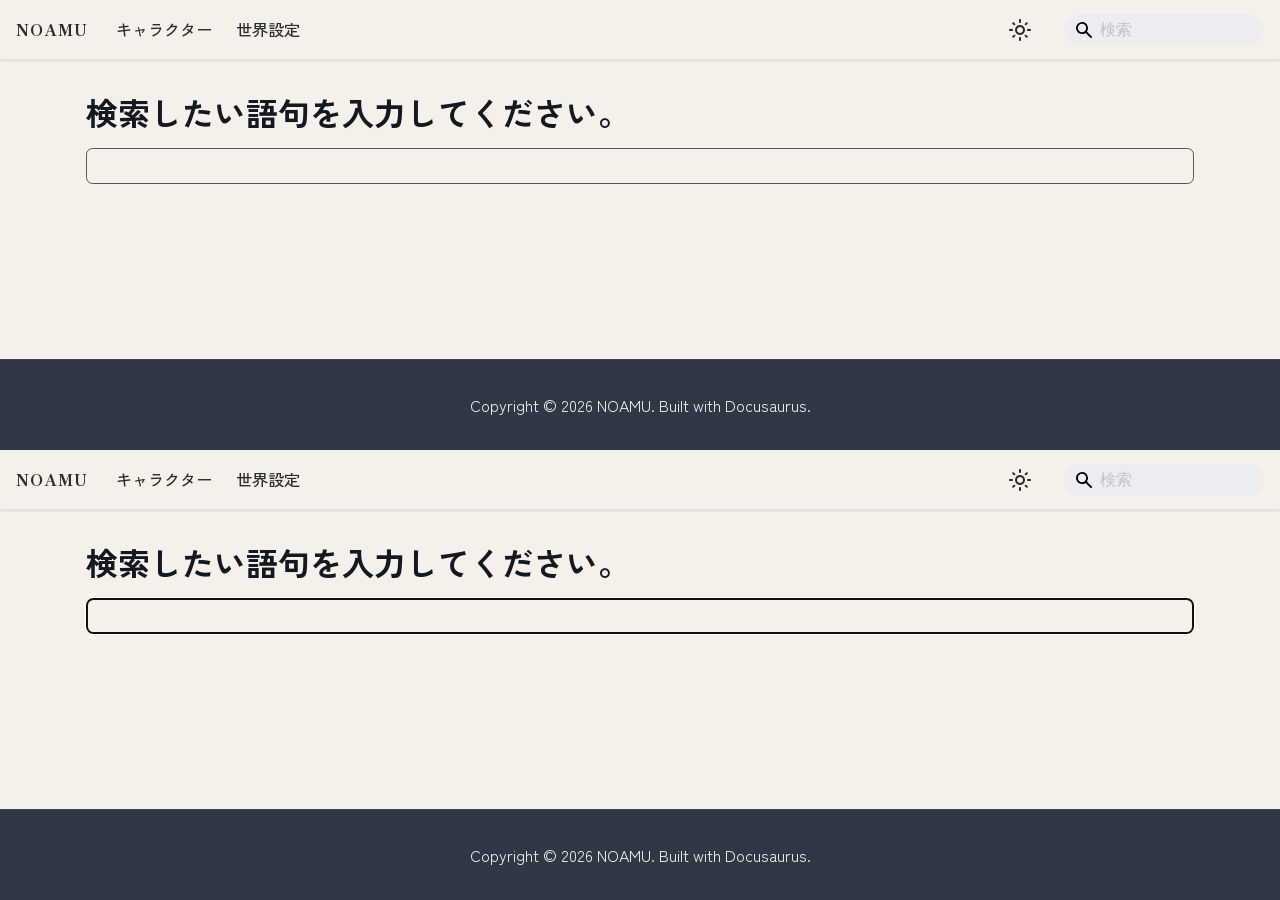
==== search/index.html @ 436eb37d "Deploy: up to ep6 (2026-03-19)" ====
<!doctype html>
<html lang="ja" dir="ltr" class="plugin-@easyops-cn/docusaurus-search-local plugin-id-default" data-has-hydrated="false">
<head>
<meta charset="UTF-8">
<meta name="generator" content="Docusaurus v3.9.2">
<title data-rh="true">検索したい語句を入力してください。</title><meta data-rh="true" property="og:title" content="NOAMU"><meta data-rh="true" name="viewport" content="width=device-width,initial-scale=1"><meta data-rh="true" name="twitter:card" content="summary_large_image"><meta data-rh="true" property="og:url" content="https://example.com/search"><meta data-rh="true" property="og:locale" content="ja"><meta data-rh="true" name="docusaurus_locale" content="ja"><meta data-rh="true" name="docusaurus_tag" content="default"><meta data-rh="true" name="docsearch:language" content="ja"><meta data-rh="true" name="docsearch:docusaurus_tag" content="default"><meta data-rh="true" property="robots" content="noindex, follow"><link data-rh="true" rel="icon" href="/img/favicon.ico"><link data-rh="true" rel="canonical" href="https://example.com/search"><link data-rh="true" rel="alternate" href="https://example.com/search" hreflang="ja"><link data-rh="true" rel="alternate" href="https://example.com/search" hreflang="x-default"><link rel="stylesheet" href="/assets/css/styles.1c2c5ff8.css">
<script src="/assets/js/runtime~main.006f4d40.js" defer="defer"></script>
<script src="/assets/js/main.f2e5ec91.js" defer="defer"></script>
</head>
<body class="navigation-with-keyboard">
<svg style="display: none;"><defs>
<symbol id="theme-svg-external-link" viewBox="0 0 24 24"><path fill="currentColor" d="M21 13v10h-21v-19h12v2h-10v15h17v-8h2zm3-12h-10.988l4.035 4-6.977 7.07 2.828 2.828 6.977-7.07 4.125 4.172v-11z"/></symbol>
</defs></svg>
<script>!function(){var t=function(){try{return new URLSearchParams(window.location.search).get("docusaurus-theme")}catch(t){}}()||function(){try{return window.localStorage.getItem("theme")}catch(t){}}();document.documentElement.setAttribute("data-theme",t||"light"),document.documentElement.setAttribute("data-theme-choice",t||"light")}(),function(){try{const c=new URLSearchParams(window.location.search).entries();for(var[t,e]of c)if(t.startsWith("docusaurus-data-")){var a=t.replace("docusaurus-data-","data-");document.documentElement.setAttribute(a,e)}}catch(t){}}()</script><div id="__docusaurus"><div role="region" aria-label="メインコンテンツまでスキップ"><a class="skipToContent_fXgn" href="#__docusaurus_skipToContent_fallback">メインコンテンツまでスキップ</a></div><nav aria-label="ナビゲーション" class="theme-layout-navbar navbar navbar--fixed-top"><div class="navbar__inner"><div class="theme-layout-navbar-left navbar__items"><button aria-label="ナビゲーションバーを開く" aria-expanded="false" class="navbar__toggle clean-btn" type="button"><svg width="30" height="30" viewBox="0 0 30 30" aria-hidden="true"><path stroke="currentColor" stroke-linecap="round" stroke-miterlimit="10" stroke-width="2" d="M4 7h22M4 15h22M4 23h22"></path></svg></button><a class="navbar__brand" href="/"><b class="navbar__title text--truncate">NOAMU</b></a><a class="navbar__item navbar__link" href="/docs/characters/nozaki-amu">キャラクター</a><a class="navbar__item navbar__link" href="/docs/world/creatures">世界設定</a></div><div class="theme-layout-navbar-right navbar__items navbar__items--right"><div class="toggle_vylO colorModeToggle_DEke"><button class="clean-btn toggleButton_gllP toggleButtonDisabled_aARS" type="button" disabled="" title="システムモード" aria-label="ダークモードを切り替える(現在はシステムモード)"><svg viewBox="0 0 24 24" width="24" height="24" aria-hidden="true" class="toggleIcon_g3eP lightToggleIcon_pyhR"><path fill="currentColor" d="M12,9c1.65,0,3,1.35,3,3s-1.35,3-3,3s-3-1.35-3-3S10.35,9,12,9 M12,7c-2.76,0-5,2.24-5,5s2.24,5,5,5s5-2.24,5-5 S14.76,7,12,7L12,7z M2,13l2,0c0.55,0,1-0.45,1-1s-0.45-1-1-1l-2,0c-0.55,0-1,0.45-1,1S1.45,13,2,13z M20,13l2,0c0.55,0,1-0.45,1-1 s-0.45-1-1-1l-2,0c-0.55,0-1,0.45-1,1S19.45,13,20,13z M11,2v2c0,0.55,0.45,1,1,1s1-0.45,1-1V2c0-0.55-0.45-1-1-1S11,1.45,11,2z M11,20v2c0,0.55,0.45,1,1,1s1-0.45,1-1v-2c0-0.55-0.45-1-1-1C11.45,19,11,19.45,11,20z M5.99,4.58c-0.39-0.39-1.03-0.39-1.41,0 c-0.39,0.39-0.39,1.03,0,1.41l1.06,1.06c0.39,0.39,1.03,0.39,1.41,0s0.39-1.03,0-1.41L5.99,4.58z M18.36,16.95 c-0.39-0.39-1.03-0.39-1.41,0c-0.39,0.39-0.39,1.03,0,1.41l1.06,1.06c0.39,0.39,1.03,0.39,1.41,0c0.39-0.39,0.39-1.03,0-1.41 L18.36,16.95z M19.42,5.99c0.39-0.39,0.39-1.03,0-1.41c-0.39-0.39-1.03-0.39-1.41,0l-1.06,1.06c-0.39,0.39-0.39,1.03,0,1.41 s1.03,0.39,1.41,0L19.42,5.99z M7.05,18.36c0.39-0.39,0.39-1.03,0-1.41c-0.39-0.39-1.03-0.39-1.41,0l-1.06,1.06 c-0.39,0.39-0.39,1.03,0,1.41s1.03,0.39,1.41,0L7.05,18.36z"></path></svg><svg viewBox="0 0 24 24" width="24" height="24" aria-hidden="true" class="toggleIcon_g3eP darkToggleIcon_wfgR"><path fill="currentColor" d="M9.37,5.51C9.19,6.15,9.1,6.82,9.1,7.5c0,4.08,3.32,7.4,7.4,7.4c0.68,0,1.35-0.09,1.99-0.27C17.45,17.19,14.93,19,12,19 c-3.86,0-7-3.14-7-7C5,9.07,6.81,6.55,9.37,5.51z M12,3c-4.97,0-9,4.03-9,9s4.03,9,9,9s9-4.03,9-9c0-0.46-0.04-0.92-0.1-1.36 c-0.98,1.37-2.58,2.26-4.4,2.26c-2.98,0-5.4-2.42-5.4-5.4c0-1.81,0.89-3.42,2.26-4.4C12.92,3.04,12.46,3,12,3L12,3z"></path></svg><svg viewBox="0 0 24 24" width="24" height="24" aria-hidden="true" class="toggleIcon_g3eP systemToggleIcon_QzmC"><path fill="currentColor" d="m12 21c4.971 0 9-4.029 9-9s-4.029-9-9-9-9 4.029-9 9 4.029 9 9 9zm4.95-13.95c1.313 1.313 2.05 3.093 2.05 4.95s-0.738 3.637-2.05 4.95c-1.313 1.313-3.093 2.05-4.95 2.05v-14c1.857 0 3.637 0.737 4.95 2.05z"></path></svg></button></div><div class="navbarSearchContainer_Bca1"><div class="navbar__search searchBarContainer_NW3z" dir="ltr"><input placeholder="検索" aria-label="Search" class="navbar__search-input searchInput_YFbd" value=""><div class="loadingRing_RJI3 searchBarLoadingRing_YnHq"><div></div><div></div><div></div><div></div></div></div></div></div></div><div role="presentation" class="navbar-sidebar__backdrop"></div></nav><div id="__docusaurus_skipToContent_fallback" class="theme-layout-main main-wrapper mainWrapper_z2l0"><div class="container margin-vert--lg"><h1>検索したい語句を入力してください。</h1><div class="row"><div class="col col--12"><input type="search" class="searchQueryInput_CFBF" aria-label="Search" autocomplete="off" autofocus="" name="q" value=""></div></div><section></section></div></div><footer class="theme-layout-footer footer footer--dark"><div class="container container-fluid"><div class="footer__bottom text--center"><div class="footer__copyright">Copyright © 2026 NOAMU. Built with Docusaurus.</div></div></div></footer></div>
</body>
</html>
---- assets/css/styles.1c2c5ff8.css ----
@import url(https://fonts.googleapis.com/css2?family=Shippori+Mincho:wght@400;600;700;800&family=Zen+Kaku+Gothic+New:wght@400;500;700&display=swap);code,pre{background-color:#f6f7f8}.card,kbd{background-color:#fff}.markdown>h2,.markdown>h3,.markdown>h4,.markdown>h5,.markdown>h6{margin-bottom:calc(var(--ifm-heading-vertical-rhythm-bottom)*var(--ifm-leading))}.markdown li,body{word-wrap:break-word}body,ol ol,ol ul,ul ol,ul ul{margin:0}pre,table{overflow:auto}html,pre code,table tr{background-color:transparent}a code,pre,table td,table th{color:inherit}blockquote,ol,pre,ul{margin:0 0 1rem}.button--outline.button--active,.button--outline:active,.button--outline:hover,:root{--ifm-button-color:var(--ifm-font-color-base-inverse)}.menu__link:hover,a{transition:color .2s cubic-bezier(.08,.52,.52,1)}.navbar--dark,:root{--ifm-navbar-link-hover-color:var(--ifm-color-primary)}:root,html[data-theme=dark]{--ifm-color-emphasis-500:var(--ifm-color-gray-500)}.button,code{vertical-align:middle}.markdown table:not([class]) tbody tr:nth-child(2n),.markdown table:not([class]) thead th{background:var(--ifm-color-emphasis-50)}.toggleButton_gllP,html{-webkit-tap-highlight-color:transparent}*,.loadingRing_RJI3 div{box-sizing:border-box}.clean-list,.containsTaskList_mC6p,.details_lb9f>summary,.dropdown__menu,.menu__list{list-style:none}:root{--ifm-color-scheme:light;--ifm-dark-value:10%;--ifm-darker-value:15%;--ifm-darkest-value:30%;--ifm-light-value:15%;--ifm-lighter-value:30%;--ifm-lightest-value:50%;--ifm-contrast-background-value:90%;--ifm-contrast-foreground-value:70%;--ifm-contrast-background-dark-value:70%;--ifm-contrast-foreground-dark-value:90%;--ifm-color-primary:#3578e5;--ifm-color-secondary:#ebedf0;--ifm-color-success:#00a400;--ifm-color-info:#54c7ec;--ifm-color-warning:#ffba00;--ifm-color-danger:#fa383e;--ifm-color-primary-dark:#306cce;--ifm-color-primary-darker:#2d66c3;--ifm-color-primary-darkest:#2554a0;--ifm-color-primary-light:#538ce9;--ifm-color-primary-lighter:#72a1ed;--ifm-color-primary-lightest:#9abcf2;--ifm-color-primary-contrast-background:#ebf2fc;--ifm-color-primary-contrast-foreground:#102445;--ifm-color-secondary-dark:#d4d5d8;--ifm-color-secondary-darker:#c8c9cc;--ifm-color-secondary-darkest:#a4a6a8;--ifm-color-secondary-light:#eef0f2;--ifm-color-secondary-lighter:#f1f2f5;--ifm-color-secondary-lightest:#f5f6f8;--ifm-color-secondary-contrast-background:#fdfdfe;--ifm-color-secondary-contrast-foreground:#474748;--ifm-color-success-dark:#009400;--ifm-color-success-darker:#008b00;--ifm-color-success-darkest:#007300;--ifm-color-success-light:#26b226;--ifm-color-success-lighter:#4dbf4d;--ifm-color-success-lightest:#80d280;--ifm-color-success-contrast-background:#e6f6e6;--ifm-color-success-contrast-foreground:#003100;--ifm-color-info-dark:#4cb3d4;--ifm-color-info-darker:#47a9c9;--ifm-color-info-darkest:#3b8ba5;--ifm-color-info-light:#6ecfef;--ifm-color-info-lighter:#87d8f2;--ifm-color-info-lightest:#aae3f6;--ifm-color-info-contrast-background:#eef9fd;--ifm-color-info-contrast-foreground:#193c47;--ifm-color-warning-dark:#e6a700;--ifm-color-warning-darker:#d99e00;--ifm-color-warning-darkest:#b38200;--ifm-color-warning-light:#ffc426;--ifm-color-warning-lighter:#ffcf4d;--ifm-color-warning-lightest:#ffdd80;--ifm-color-warning-contrast-background:#fff8e6;--ifm-color-warning-contrast-foreground:#4d3800;--ifm-color-danger-dark:#e13238;--ifm-color-danger-darker:#d53035;--ifm-color-danger-darkest:#af272b;--ifm-color-danger-light:#fb565b;--ifm-color-danger-lighter:#fb7478;--ifm-color-danger-lightest:#fd9c9f;--ifm-color-danger-contrast-background:#ffebec;--ifm-color-danger-contrast-foreground:#4b1113;--ifm-color-white:#fff;--ifm-color-black:#000;--ifm-color-gray-0:var(--ifm-color-white);--ifm-color-gray-100:#f5f6f7;--ifm-color-gray-200:#ebedf0;--ifm-color-gray-300:#dadde1;--ifm-color-gray-400:#ccd0d5;--ifm-color-gray-500:#bec3c9;--ifm-color-gray-600:#8d949e;--ifm-color-gray-700:#606770;--ifm-color-gray-800:#444950;--ifm-color-gray-900:#1c1e21;--ifm-color-gray-1000:var(--ifm-color-black);--ifm-color-emphasis-0:var(--ifm-color-gray-0);--ifm-color-emphasis-100:var(--ifm-color-gray-100);--ifm-color-emphasis-200:var(--ifm-color-gray-200);--ifm-color-emphasis-300:var(--ifm-color-gray-300);--ifm-color-emphasis-400:var(--ifm-color-gray-400);--ifm-color-emphasis-600:var(--ifm-color-gray-600);--ifm-color-emphasis-700:var(--ifm-color-gray-700);--ifm-color-emphasis-800:var(--ifm-color-gray-800);--ifm-color-emphasis-900:var(--ifm-color-gray-900);--ifm-color-emphasis-1000:var(--ifm-color-gray-1000);--ifm-color-content:var(--ifm-color-emphasis-900);--ifm-color-content-inverse:var(--ifm-color-emphasis-0);--ifm-color-content-secondary:#525860;--ifm-background-color:transparent;--ifm-background-surface-color:var(--ifm-color-content-inverse);--ifm-global-border-width:1px;--ifm-global-radius:0.4rem;--ifm-hover-overlay:rgba(0,0,0,.05);--ifm-font-color-base:var(--ifm-color-content);--ifm-font-color-base-inverse:var(--ifm-color-content-inverse);--ifm-font-color-secondary:var(--ifm-color-content-secondary);--ifm-font-family-base:system-ui,-apple-system,Segoe UI,Roboto,Ubuntu,Cantarell,Noto Sans,sans-serif,BlinkMacSystemFont,"Segoe UI",Helvetica,Arial,sans-serif,"Apple Color Emoji","Segoe UI Emoji","Segoe UI Symbol";--ifm-font-family-monospace:SFMono-Regular,Menlo,Monaco,Consolas,"Liberation Mono","Courier New",monospace;--ifm-font-size-base:100%;--ifm-font-weight-light:300;--ifm-font-weight-normal:400;--ifm-font-weight-semibold:500;--ifm-font-weight-bold:700;--ifm-font-weight-base:var(--ifm-font-weight-normal);--ifm-line-height-base:1.65;--ifm-global-spacing:1rem;--ifm-spacing-vertical:var(--ifm-global-spacing);--ifm-spacing-horizontal:var(--ifm-global-spacing);--ifm-transition-fast:200ms;--ifm-transition-slow:400ms;--ifm-transition-timing-default:cubic-bezier(0.08,0.52,0.52,1);--ifm-global-shadow-lw:0 1px 2px 0 rgba(0,0,0,.1);--ifm-global-shadow-md:0 5px 40px rgba(0,0,0,.2);--ifm-global-shadow-tl:0 12px 28px 0 rgba(0,0,0,.2),0 2px 4px 0 rgba(0,0,0,.1);--ifm-z-index-dropdown:100;--ifm-z-index-fixed:200;--ifm-z-index-overlay:400;--ifm-container-width:1140px;--ifm-container-width-xl:1320px;--ifm-code-background:#f6f7f8;--ifm-code-border-radius:var(--ifm-global-radius);--ifm-code-font-size:90%;--ifm-code-padding-horizontal:0.1rem;--ifm-code-padding-vertical:0.1rem;--ifm-pre-background:var(--ifm-code-background);--ifm-pre-border-radius:var(--ifm-code-border-radius);--ifm-pre-color:inherit;--ifm-pre-line-height:1.45;--ifm-pre-padding:1rem;--ifm-heading-color:inherit;--ifm-heading-margin-top:0;--ifm-heading-margin-bottom:var(--ifm-spacing-vertical);--ifm-heading-font-family:var(--ifm-font-family-base);--ifm-heading-font-weight:var(--ifm-font-weight-bold);--ifm-heading-line-height:1.25;--ifm-h1-font-size:2rem;--ifm-h2-font-size:1.5rem;--ifm-h3-font-size:1.25rem;--ifm-h4-font-size:1rem;--ifm-h5-font-size:0.875rem;--ifm-h6-font-size:0.85rem;--ifm-image-alignment-padding:1.25rem;--ifm-leading-desktop:1.25;--ifm-leading:calc(var(--ifm-leading-desktop)*1rem);--ifm-list-left-padding:2rem;--ifm-list-margin:1rem;--ifm-list-item-margin:0.25rem;--ifm-list-paragraph-margin:1rem;--ifm-table-cell-padding:0.75rem;--ifm-table-background:transparent;--ifm-table-stripe-background:rgba(0,0,0,.03);--ifm-table-border-width:1px;--ifm-table-border-color:var(--ifm-color-emphasis-300);--ifm-table-head-background:inherit;--ifm-table-head-color:inherit;--ifm-table-head-font-weight:var(--ifm-font-weight-bold);--ifm-table-cell-color:inherit;--ifm-link-color:var(--ifm-color-primary);--ifm-link-decoration:none;--ifm-link-hover-color:var(--ifm-link-color);--ifm-link-hover-decoration:underline;--ifm-paragraph-margin-bottom:var(--ifm-leading);--ifm-blockquote-font-size:var(--ifm-font-size-base);--ifm-blockquote-border-left-width:2px;--ifm-blockquote-padding-horizontal:var(--ifm-spacing-horizontal);--ifm-blockquote-padding-vertical:0;--ifm-blockquote-shadow:none;--ifm-blockquote-color:var(--ifm-color-emphasis-800);--ifm-blockquote-border-color:var(--ifm-color-emphasis-300);--ifm-hr-background-color:var(--ifm-color-emphasis-500);--ifm-hr-height:1px;--ifm-hr-margin-vertical:1.5rem;--ifm-scrollbar-size:7px;--ifm-scrollbar-track-background-color:#f1f1f1;--ifm-scrollbar-thumb-background-color:silver;--ifm-scrollbar-thumb-hover-background-color:#a7a7a7;--ifm-alert-background-color:inherit;--ifm-alert-border-color:inherit;--ifm-alert-border-radius:var(--ifm-global-radius);--ifm-alert-border-width:0px;--ifm-alert-border-left-width:5px;--ifm-alert-color:var(--ifm-font-color-base);--ifm-alert-padding-horizontal:var(--ifm-spacing-horizontal);--ifm-alert-padding-vertical:var(--ifm-spacing-vertical);--ifm-alert-shadow:var(--ifm-global-shadow-lw);--ifm-avatar-intro-margin:1rem;--ifm-avatar-intro-alignment:inherit;--ifm-avatar-photo-size:3rem;--ifm-badge-background-color:inherit;--ifm-badge-border-color:inherit;--ifm-badge-border-radius:var(--ifm-global-radius);--ifm-badge-border-width:var(--ifm-global-border-width);--ifm-badge-color:var(--ifm-color-white);--ifm-badge-padding-horizontal:calc(var(--ifm-spacing-horizontal)*0.5);--ifm-badge-padding-vertical:calc(var(--ifm-spacing-vertical)*0.25);--ifm-breadcrumb-border-radius:1.5rem;--ifm-breadcrumb-spacing:0.5rem;--ifm-breadcrumb-color-active:var(--ifm-color-primary);--ifm-breadcrumb-item-background-active:var(--ifm-hover-overlay);--ifm-breadcrumb-padding-horizontal:0.8rem;--ifm-breadcrumb-padding-vertical:0.4rem;--ifm-breadcrumb-size-multiplier:1;--ifm-breadcrumb-separator:url('data:image/svg+xml;utf8,<svg xmlns="http://www.w3.org/2000/svg" x="0px" y="0px" viewBox="0 0 256 256"><g><g><polygon points="79.093,0 48.907,30.187 146.72,128 48.907,225.813 79.093,256 207.093,128"/></g></g><g></g><g></g><g></g><g></g><g></g><g></g><g></g><g></g><g></g><g></g><g></g><g></g><g></g><g></g><g></g></svg>');--ifm-breadcrumb-separator-filter:none;--ifm-breadcrumb-separator-size:0.5rem;--ifm-breadcrumb-separator-size-multiplier:1.25;--ifm-button-background-color:inherit;--ifm-button-border-color:var(--ifm-button-background-color);--ifm-button-border-width:var(--ifm-global-border-width);--ifm-button-font-weight:var(--ifm-font-weight-bold);--ifm-button-padding-horizontal:1.5rem;--ifm-button-padding-vertical:0.375rem;--ifm-button-size-multiplier:1;--ifm-button-transition-duration:var(--ifm-transition-fast);--ifm-button-border-radius:calc(var(--ifm-global-radius)*var(--ifm-button-size-multiplier));--ifm-button-group-spacing:2px;--ifm-card-background-color:var(--ifm-background-surface-color);--ifm-card-border-radius:calc(var(--ifm-global-radius)*2);--ifm-card-horizontal-spacing:var(--ifm-global-spacing);--ifm-card-vertical-spacing:var(--ifm-global-spacing);--ifm-toc-border-color:var(--ifm-color-emphasis-300);--ifm-toc-link-color:var(--ifm-color-content-secondary);--ifm-toc-padding-vertical:0.5rem;--ifm-toc-padding-horizontal:0.5rem;--ifm-dropdown-background-color:var(--ifm-background-surface-color);--ifm-dropdown-font-weight:var(--ifm-font-weight-semibold);--ifm-dropdown-link-color:var(--ifm-font-color-base);--ifm-dropdown-hover-background-color:var(--ifm-hover-overlay);--ifm-footer-background-color:var(--ifm-color-emphasis-100);--ifm-footer-color:inherit;--ifm-footer-link-color:var(--ifm-color-emphasis-700);--ifm-footer-link-hover-color:var(--ifm-color-primary);--ifm-footer-link-horizontal-spacing:0.5rem;--ifm-footer-padding-horizontal:calc(var(--ifm-spacing-horizontal)*2);--ifm-footer-padding-vertical:calc(var(--ifm-spacing-vertical)*2);--ifm-footer-title-color:inherit;--ifm-footer-logo-max-width:min(30rem,90vw);--ifm-hero-background-color:var(--ifm-background-surface-color);--ifm-hero-text-color:var(--ifm-color-emphasis-800);--ifm-menu-color:var(--ifm-color-emphasis-700);--ifm-menu-color-active:var(--ifm-color-primary);--ifm-menu-color-background-active:var(--ifm-hover-overlay);--ifm-menu-color-background-hover:var(--ifm-hover-overlay);--ifm-menu-link-padding-horizontal:0.75rem;--ifm-menu-link-padding-vertical:0.375rem;--ifm-menu-link-sublist-icon:url('data:image/svg+xml;utf8,<svg xmlns="http://www.w3.org/2000/svg" width="16px" height="16px" viewBox="0 0 24 24"><path fill="rgba(0,0,0,0.5)" d="M7.41 15.41L12 10.83l4.59 4.58L18 14l-6-6-6 6z"></path></svg>');--ifm-menu-link-sublist-icon-filter:none;--ifm-navbar-background-color:var(--ifm-background-surface-color);--ifm-navbar-height:3.75rem;--ifm-navbar-item-padding-horizontal:0.75rem;--ifm-navbar-item-padding-vertical:0.25rem;--ifm-navbar-link-color:var(--ifm-font-color-base);--ifm-navbar-link-active-color:var(--ifm-link-color);--ifm-navbar-padding-horizontal:var(--ifm-spacing-horizontal);--ifm-navbar-padding-vertical:calc(var(--ifm-spacing-vertical)*0.5);--ifm-navbar-shadow:var(--ifm-global-shadow-lw);--ifm-navbar-search-input-background-color:var(--ifm-color-emphasis-200);--ifm-navbar-search-input-color:var(--ifm-color-emphasis-800);--ifm-navbar-search-input-placeholder-color:var(--ifm-color-emphasis-500);--ifm-navbar-search-input-icon:url('data:image/svg+xml;utf8,<svg fill="currentColor" xmlns="http://www.w3.org/2000/svg" viewBox="0 0 16 16" height="16px" width="16px"><path d="M6.02945,10.20327a4.17382,4.17382,0,1,1,4.17382-4.17382A4.15609,4.15609,0,0,1,6.02945,10.20327Zm9.69195,4.2199L10.8989,9.59979A5.88021,5.88021,0,0,0,12.058,6.02856,6.00467,6.00467,0,1,0,9.59979,10.8989l4.82338,4.82338a.89729.89729,0,0,0,1.29912,0,.89749.89749,0,0,0-.00087-1.29909Z" /></svg>');--ifm-navbar-sidebar-width:83vw;--ifm-pagination-border-radius:var(--ifm-global-radius);--ifm-pagination-color-active:var(--ifm-color-primary);--ifm-pagination-font-size:1rem;--ifm-pagination-item-active-background:var(--ifm-hover-overlay);--ifm-pagination-page-spacing:0.2em;--ifm-pagination-padding-horizontal:calc(var(--ifm-spacing-horizontal)*1);--ifm-pagination-padding-vertical:calc(var(--ifm-spacing-vertical)*0.25);--ifm-pagination-nav-border-radius:var(--ifm-global-radius);--ifm-pagination-nav-color-hover:var(--ifm-color-primary);--ifm-pills-color-active:var(--ifm-color-primary);--ifm-pills-color-background-active:var(--ifm-hover-overlay);--ifm-pills-spacing:0.125rem;--ifm-tabs-color:var(--ifm-font-color-secondary);--ifm-tabs-color-active:var(--ifm-color-primary);--ifm-tabs-color-active-border:var(--ifm-tabs-color-active);--ifm-tabs-padding-horizontal:1rem;--ifm-tabs-padding-vertical:1rem}.badge--danger,.badge--info,.badge--primary,.badge--secondary,.badge--success,.badge--warning{--ifm-badge-border-color:var(--ifm-badge-background-color)}.button--link,.button--outline{--ifm-button-background-color:transparent}html{background-color:var(--ifm-background-color);color:#1c1e21;color:var(--ifm-font-color-base);--csstools-color-scheme--light:initial;color-scheme:light;color-scheme:var(--ifm-color-scheme);font:100%/1.65 system-ui,-apple-system,Segoe UI,Roboto,Ubuntu,Cantarell,Noto Sans,sans-serif,BlinkMacSystemFont,Helvetica,Arial,Apple Color Emoji,Segoe UI Emoji,Segoe UI Symbol;font:var(--ifm-font-size-base)/var(--ifm-line-height-base) var(--ifm-font-family-base);-webkit-font-smoothing:antialiased;text-rendering:optimizelegibility;-webkit-text-size-adjust:100%;-moz-text-size-adjust:100%;text-size-adjust:100%}iframe{border:0;color-scheme:auto}.container{margin:0 auto;max-width:1140px;max-width:var(--ifm-container-width);padding:0 1rem;padding:0 var(--ifm-spacing-horizontal);width:100%}.container--fluid{max-width:inherit}.col,img{max-width:100%}.row{display:flex;flex-wrap:wrap;margin:0 -1rem;margin:0 calc(var(--ifm-spacing-horizontal)*-1)}.margin-bottom--none,.margin-vert--none,.markdown>:last-child{margin-bottom:0!important}.margin-top--none,.margin-vert--none{margin-top:0!important}.row--no-gutters{margin-left:0;margin-right:0}.margin-horiz--none,.margin-right--none{margin-right:0!important}.row--no-gutters>.col{padding-left:0;padding-right:0}.row--align-top{align-items:flex-start}.row--align-bottom{align-items:flex-end}.menuExternalLink_NmtK,.row--align-center{align-items:center}.row--align-stretch{align-items:stretch}.row--align-baseline{align-items:baseline}.col{--ifm-col-width:100%;flex:1 0;margin-left:0;max-width:var(--ifm-col-width);padding:0 1rem;padding:0 var(--ifm-spacing-horizontal);width:100%}.padding-bottom--none,.padding-vert--none{padding-bottom:0!important}.padding-top--none,.padding-vert--none{padding-top:0!important}.padding-horiz--none,.padding-left--none{padding-left:0!important}.padding-horiz--none,.padding-right--none{padding-right:0!important}.col[class*=col--]{flex:0 0 var(--ifm-col-width)}.col--1{--ifm-col-width:8.33333%}.col--offset-1{margin-left:8.33333%}.col--2{--ifm-col-width:16.66667%}.col--offset-2{margin-left:16.66667%}.col--3{--ifm-col-width:25%}.col--offset-3{margin-left:25%}.col--4{--ifm-col-width:33.33333%}.col--offset-4{margin-left:33.33333%}.col--5{--ifm-col-width:41.66667%}.col--offset-5{margin-left:41.66667%}.col--6{--ifm-col-width:50%}.col--offset-6{margin-left:50%}.col--7{--ifm-col-width:58.33333%}.col--offset-7{margin-left:58.33333%}.col--8{--ifm-col-width:66.66667%}.col--offset-8{margin-left:66.66667%}.col--9{--ifm-col-width:75%}.col--offset-9{margin-left:75%}.col--10{--ifm-col-width:83.33333%}.col--offset-10{margin-left:83.33333%}.col--11{--ifm-col-width:91.66667%}.col--offset-11{margin-left:91.66667%}.col--12{--ifm-col-width:100%}.col--offset-12{margin-left:100%}.margin-horiz--none,.margin-left--none{margin-left:0!important}.margin--none{margin:0!important}.margin-bottom--xs,.margin-vert--xs{margin-bottom:.25rem!important}.margin-top--xs,.margin-vert--xs{margin-top:.25rem!important}.margin-horiz--xs,.margin-left--xs{margin-left:.25rem!important}.margin-horiz--xs,.margin-right--xs{margin-right:.25rem!important}.margin--xs{margin:.25rem!important}.margin-bottom--sm,.margin-vert--sm{margin-bottom:.5rem!important}.margin-top--sm,.margin-vert--sm{margin-top:.5rem!important}.margin-horiz--sm,.margin-left--sm{margin-left:.5rem!important}.margin-horiz--sm,.margin-right--sm{margin-right:.5rem!important}.margin--sm{margin:.5rem!important}.margin-bottom--md,.margin-vert--md{margin-bottom:1rem!important}.margin-top--md,.margin-vert--md{margin-top:1rem!important}.margin-horiz--md,.margin-left--md{margin-left:1rem!important}.margin-horiz--md,.margin-right--md{margin-right:1rem!important}.margin--md{margin:1rem!important}.margin-bottom--lg,.margin-vert--lg{margin-bottom:2rem!important}.margin-top--lg,.margin-vert--lg{margin-top:2rem!important}.margin-horiz--lg,.margin-left--lg{margin-left:2rem!important}.margin-horiz--lg,.margin-right--lg{margin-right:2rem!important}.margin--lg{margin:2rem!important}.margin-bottom--xl,.margin-vert--xl{margin-bottom:5rem!important}.margin-top--xl,.margin-vert--xl{margin-top:5rem!important}.margin-horiz--xl,.margin-left--xl{margin-left:5rem!important}.margin-horiz--xl,.margin-right--xl{margin-right:5rem!important}.margin--xl{margin:5rem!important}.padding--none{padding:0!important}.padding-bottom--xs,.padding-vert--xs{padding-bottom:.25rem!important}.padding-top--xs,.padding-vert--xs{padding-top:.25rem!important}.padding-horiz--xs,.padding-left--xs{padding-left:.25rem!important}.padding-horiz--xs,.padding-right--xs{padding-right:.25rem!important}.padding--xs{padding:.25rem!important}.padding-bottom--sm,.padding-vert--sm{padding-bottom:.5rem!important}.padding-top--sm,.padding-vert--sm{padding-top:.5rem!important}.padding-horiz--sm,.padding-left--sm{padding-left:.5rem!important}.padding-horiz--sm,.padding-right--sm{padding-right:.5rem!important}.padding--sm{padding:.5rem!important}.padding-bottom--md,.padding-vert--md{padding-bottom:1rem!important}.padding-top--md,.padding-vert--md{padding-top:1rem!important}.padding-horiz--md,.padding-left--md{padding-left:1rem!important}.padding-horiz--md,.padding-right--md{padding-right:1rem!important}.padding--md{padding:1rem!important}.padding-bottom--lg,.padding-vert--lg{padding-bottom:2rem!important}.padding-top--lg,.padding-vert--lg{padding-top:2rem!important}.padding-horiz--lg,.padding-left--lg{padding-left:2rem!important}.padding-horiz--lg,.padding-right--lg{padding-right:2rem!important}.padding--lg{padding:2rem!important}.padding-bottom--xl,.padding-vert--xl{padding-bottom:5rem!important}.padding-top--xl,.padding-vert--xl{padding-top:5rem!important}.padding-horiz--xl,.padding-left--xl{padding-left:5rem!important}.padding-horiz--xl,.padding-right--xl{padding-right:5rem!important}.padding--xl{padding:5rem!important}code{background-color:var(--ifm-code-background);border:.1rem solid rgba(0,0,0,.1);border-radius:.4rem;border-radius:var(--ifm-code-border-radius);font-family:SFMono-Regular,Menlo,Monaco,Consolas,Liberation Mono,Courier New,monospace;font-family:var(--ifm-font-family-monospace);font-size:90%;font-size:var(--ifm-code-font-size);padding:.1rem;padding:var(--ifm-code-padding-vertical) var(--ifm-code-padding-horizontal)}pre{background-color:var(--ifm-pre-background);border-radius:.4rem;border-radius:var(--ifm-pre-border-radius);color:var(--ifm-pre-color);font:90%/1.45 SFMono-Regular,Menlo,Monaco,Consolas,Liberation Mono,Courier New,monospace;font:var(--ifm-code-font-size)/var(--ifm-pre-line-height) var(--ifm-font-family-monospace);margin:0 0 var(--ifm-spacing-vertical);padding:1rem;padding:var(--ifm-pre-padding)}pre code{border:none;font-size:100%;line-height:inherit;padding:0}kbd{background-color:var(--ifm-color-emphasis-0);border:1px solid #ccd0d5;border:1px solid var(--ifm-color-emphasis-400);border-radius:.2rem;box-shadow:inset 0 -1px 0 #ccd0d5;box-shadow:inset 0 -1px 0 var(--ifm-color-emphasis-400);color:#444950;color:var(--ifm-color-emphasis-800);font:80% SFMono-Regular,Menlo,Monaco,Consolas,Liberation Mono,Courier New,monospace;font:80% var(--ifm-font-family-monospace);padding:.15rem .3rem}h1,h2,h3,h4,h5,h6{color:inherit;color:var(--ifm-heading-color);font-family:system-ui,-apple-system,Segoe UI,Roboto,Ubuntu,Cantarell,Noto Sans,sans-serif,BlinkMacSystemFont,Helvetica,Arial,Apple Color Emoji,Segoe UI Emoji,Segoe UI Symbol;font-family:var(--ifm-heading-font-family);font-weight:700;font-weight:var(--ifm-heading-font-weight);line-height:1.25;line-height:var(--ifm-heading-line-height);margin:0 0 1rem;margin:var(--ifm-heading-margin-top) 0 var(--ifm-heading-margin-bottom) 0}a,a:hover{color:#3578e5}strong,table th{font-weight:700}h1{font-size:2rem;font-size:var(--ifm-h1-font-size)}h2{font-size:1.5rem;font-size:var(--ifm-h2-font-size)}h3{font-size:1.25rem;font-size:var(--ifm-h3-font-size)}h4{font-size:1rem;font-size:var(--ifm-h4-font-size)}h5{font-size:.875rem;font-size:var(--ifm-h5-font-size)}h6{font-size:.85rem;font-size:var(--ifm-h6-font-size)}img[align=right]{padding-left:var(--image-alignment-padding)}img[align=left]{padding-right:var(--image-alignment-padding)}.markdown{--ifm-h1-vertical-rhythm-top:3;--ifm-h2-vertical-rhythm-top:2;--ifm-h3-vertical-rhythm-top:1.5;--ifm-heading-vertical-rhythm-top:1.25;--ifm-h1-vertical-rhythm-bottom:1.25;--ifm-heading-vertical-rhythm-bottom:1}.markdown:after,.markdown:before{content:"";display:table}.markdown:after{clear:both}.markdown h1:first-child{--ifm-h1-font-size:3rem;margin-bottom:calc(var(--ifm-h1-vertical-rhythm-bottom)*var(--ifm-leading))}.markdown>h2{--ifm-h2-font-size:2rem;margin-top:calc(var(--ifm-h2-vertical-rhythm-top)*var(--ifm-leading))}.markdown>h3{--ifm-h3-font-size:1.5rem;margin-top:calc(var(--ifm-h3-vertical-rhythm-top)*var(--ifm-leading))}.markdown>h4,.markdown>h5,.markdown>h6{margin-top:calc(var(--ifm-heading-vertical-rhythm-top)*var(--ifm-leading))}.markdown>p,.markdown>pre,.markdown>ul{margin-bottom:1.25rem;margin-bottom:var(--ifm-leading)}.markdown li>p{margin-top:1rem;margin-top:var(--ifm-list-paragraph-margin)}.avatar__subtitle,.markdown li+li{margin-top:.25rem}.markdown li+li{margin-top:var(--ifm-list-item-margin)}ol,ul{margin:0 0 var(--ifm-list-margin);padding-left:2rem;padding-left:var(--ifm-list-left-padding)}ol ol,ul ol{list-style-type:lower-roman}ol ol ol,ol ul ol,ul ol ol,ul ul ol{list-style-type:lower-alpha}table{border-collapse:collapse;display:block;margin-bottom:1rem;margin-bottom:var(--ifm-spacing-vertical)}table thead tr{border-bottom:2px solid #dadde1;border-bottom:2px solid var(--ifm-table-border-color)}table thead,table tr:nth-child(2n){background-color:rgba(0,0,0,.03);background-color:var(--ifm-table-stripe-background)}table tr{background-color:var(--ifm-table-background);border-top:1px solid #dadde1;border-top:var(--ifm-table-border-width) solid var(--ifm-table-border-color)}table td,table th{border:1px solid #dadde1;border:var(--ifm-table-border-width) solid var(--ifm-table-border-color);padding:.75rem;padding:var(--ifm-table-cell-padding)}table th{background-color:inherit;background-color:var(--ifm-table-head-background);color:var(--ifm-table-head-color);font-weight:var(--ifm-table-head-font-weight)}table td{color:var(--ifm-table-cell-color)}strong{font-weight:var(--ifm-font-weight-bold)}a{color:var(--ifm-link-color);text-decoration:none;-webkit-text-decoration:var(--ifm-link-decoration);text-decoration:var(--ifm-link-decoration);transition:color var(--ifm-transition-fast) var(--ifm-transition-timing-default)}a:hover{color:var(--ifm-link-hover-color);text-decoration:underline;-webkit-text-decoration:var(--ifm-link-hover-decoration);text-decoration:var(--ifm-link-hover-decoration)}.button:hover,.text--no-decoration,.text--no-decoration:hover,a:not([href]){-webkit-text-decoration:none;text-decoration:none}p{margin:0 0 1.25rem;margin:0 0 var(--ifm-paragraph-margin-bottom)}blockquote{border-left:2px solid #dadde1;border-left:var(--ifm-blockquote-border-left-width) solid var(--ifm-blockquote-border-color);box-shadow:none;box-shadow:var(--ifm-blockquote-shadow);color:#444950;color:var(--ifm-blockquote-color);font-size:100%;font-size:var(--ifm-blockquote-font-size);margin:0 0 var(--ifm-spacing-vertical);padding:0 1rem;padding:var(--ifm-blockquote-padding-vertical) var(--ifm-blockquote-padding-horizontal)}blockquote>:first-child{margin-top:0}blockquote>:last-child{margin-bottom:0}hr{background-color:#bec3c9;background-color:var(--ifm-hr-background-color);border:0;height:1px;height:var(--ifm-hr-height);margin:1.5rem 0;margin:var(--ifm-hr-margin-vertical) 0}.shadow--lw{box-shadow:0 1px 2px 0 rgba(0,0,0,.1)!important;box-shadow:var(--ifm-global-shadow-lw)!important}.shadow--md{box-shadow:0 5px 40px rgba(0,0,0,.2)!important;box-shadow:var(--ifm-global-shadow-md)!important}.shadow--tl{box-shadow:0 12px 28px 0 rgba(0,0,0,.2),0 2px 4px 0 rgba(0,0,0,.1)!important;box-shadow:var(--ifm-global-shadow-tl)!important}.text--primary{color:#3578e5;color:var(--ifm-color-primary)}.text--secondary{color:#ebedf0;color:var(--ifm-color-secondary)}.text--success{color:#00a400;color:var(--ifm-color-success)}.text--info{color:#54c7ec;color:var(--ifm-color-info)}.text--warning{color:#ffba00;color:var(--ifm-color-warning)}.text--danger{color:#fa383e;color:var(--ifm-color-danger)}.text--center{text-align:center}.text--left{text-align:left}.text--justify{text-align:justify}.text--right{text-align:right}.text--capitalize{text-transform:capitalize}.text--lowercase{text-transform:lowercase}.admonitionHeading_Gvgb,.alert__heading,.text--uppercase{text-transform:uppercase}.text--light{font-weight:300;font-weight:var(--ifm-font-weight-light)}.text--normal{font-weight:400;font-weight:var(--ifm-font-weight-normal)}.text--semibold{font-weight:500;font-weight:var(--ifm-font-weight-semibold)}.text--bold{font-weight:700;font-weight:var(--ifm-font-weight-bold)}.text--italic{font-style:italic}.text--truncate{overflow:hidden;text-overflow:ellipsis;white-space:nowrap}.text--break{word-wrap:break-word!important;word-break:break-word!important}.clean-btn{background:none;border:none;color:inherit;cursor:pointer;font-family:inherit;padding:0}.alert,.badge{background-color:inherit}.alert,.alert .close{color:var(--ifm-alert-foreground-color)}.clean-list{padding-left:0}.alert--primary{--ifm-alert-background-color:var(--ifm-color-primary-contrast-background);--ifm-alert-background-color-highlight:rgba(53,120,229,.15);--ifm-alert-foreground-color:var(--ifm-color-primary-contrast-foreground);--ifm-alert-border-color:var(--ifm-color-primary-dark)}.alert--secondary{--ifm-alert-background-color:var(--ifm-color-secondary-contrast-background);--ifm-alert-background-color-highlight:rgba(235,237,240,.15);--ifm-alert-foreground-color:var(--ifm-color-secondary-contrast-foreground);--ifm-alert-border-color:var(--ifm-color-secondary-dark)}.alert--success{--ifm-alert-background-color:var(--ifm-color-success-contrast-background);--ifm-alert-background-color-highlight:rgba(0,164,0,.15);--ifm-alert-foreground-color:var(--ifm-color-success-contrast-foreground);--ifm-alert-border-color:var(--ifm-color-success-dark)}.alert--info{--ifm-alert-background-color:var(--ifm-color-info-contrast-background);--ifm-alert-background-color-highlight:rgba(84,199,236,.15);--ifm-alert-foreground-color:var(--ifm-color-info-contrast-foreground);--ifm-alert-border-color:var(--ifm-color-info-dark)}.alert--warning{--ifm-alert-background-color:var(--ifm-color-warning-contrast-background);--ifm-alert-background-color-highlight:rgba(255,186,0,.15);--ifm-alert-foreground-color:var(--ifm-color-warning-contrast-foreground);--ifm-alert-border-color:var(--ifm-color-warning-dark)}.alert--danger{--ifm-alert-background-color:var(--ifm-color-danger-contrast-background);--ifm-alert-background-color-highlight:rgba(250,56,62,.15);--ifm-alert-foreground-color:var(--ifm-color-danger-contrast-foreground);--ifm-alert-border-color:var(--ifm-color-danger-dark)}.alert{--ifm-code-background:var(--ifm-alert-background-color-highlight);--ifm-link-color:var(--ifm-alert-foreground-color);--ifm-link-hover-color:var(--ifm-alert-foreground-color);--ifm-link-decoration:underline;--ifm-tabs-color:var(--ifm-alert-foreground-color);--ifm-tabs-color-active:var(--ifm-alert-foreground-color);--ifm-tabs-color-active-border:var(--ifm-alert-border-color);background-color:var(--ifm-alert-background-color);border:0 solid;border-color:inherit;border:var(--ifm-alert-border-width) solid var(--ifm-alert-border-color);border-left-width:5px;border-left-width:var(--ifm-alert-border-left-width);border-radius:.4rem;border-radius:var(--ifm-alert-border-radius);box-shadow:0 1px 2px 0 rgba(0,0,0,.1);box-shadow:var(--ifm-alert-shadow);padding:1rem;padding:var(--ifm-alert-padding-vertical) var(--ifm-alert-padding-horizontal)}.alert__heading{align-items:center;display:flex;font:700 .875rem/1.25 system-ui,-apple-system,Segoe UI,Roboto,Ubuntu,Cantarell,Noto Sans,sans-serif,BlinkMacSystemFont,Helvetica,Arial,Apple Color Emoji,Segoe UI Emoji,Segoe UI Symbol;font:700 var(--ifm-h5-font-size)/var(--ifm-heading-line-height) var(--ifm-heading-font-family);margin-bottom:.5rem}.alert__icon{display:inline-flex;margin-right:.4em}.alert__icon svg{fill:var(--ifm-alert-foreground-color);stroke:var(--ifm-alert-foreground-color);stroke-width:0}.alert .close{margin:-1rem -1rem 0 0;margin:calc(var(--ifm-alert-padding-vertical)*-1) calc(var(--ifm-alert-padding-horizontal)*-1) 0 0;opacity:.75}.alert .close:focus,.alert .close:hover{opacity:1}.alert a{text-decoration-color:inherit;text-decoration-color:var(--ifm-alert-border-color)}.alert a:hover{text-decoration-thickness:2px}.avatar{-moz-column-gap:1rem;-moz-column-gap:var(--ifm-avatar-intro-margin);column-gap:1rem;column-gap:var(--ifm-avatar-intro-margin);display:flex}.avatar__photo{border-radius:50%;display:block;height:3rem;height:var(--ifm-avatar-photo-size);overflow:hidden;width:3rem;width:var(--ifm-avatar-photo-size)}.card--full-height,.navbar__logo img,body,html{height:100%}.avatar__photo--sm{--ifm-avatar-photo-size:2rem}.avatar__photo--lg{--ifm-avatar-photo-size:4rem}.avatar__photo--xl{--ifm-avatar-photo-size:6rem}.avatar__intro{display:flex;flex:1 1;flex-direction:column;justify-content:center;text-align:inherit;text-align:var(--ifm-avatar-intro-alignment)}.avatar__name{font:700 1rem/1.25 system-ui,-apple-system,Segoe UI,Roboto,Ubuntu,Cantarell,Noto Sans,sans-serif,BlinkMacSystemFont,Helvetica,Arial,Apple Color Emoji,Segoe UI Emoji,Segoe UI Symbol;font:700 var(--ifm-h4-font-size)/var(--ifm-heading-line-height) var(--ifm-font-family-base)}.badge,.button{font-weight:700;display:inline-block}.avatar--vertical{--ifm-avatar-intro-alignment:center;--ifm-avatar-intro-margin:0.5rem;align-items:center;flex-direction:column}.badge{background-color:var(--ifm-badge-background-color);border:1px solid;border-color:inherit;border:var(--ifm-badge-border-width) solid var(--ifm-badge-border-color);border-radius:.4rem;border-radius:var(--ifm-badge-border-radius);color:#fff;color:var(--ifm-badge-color);font-size:75%;font-weight:var(--ifm-font-weight-bold);line-height:1;padding:.25rem .5rem;padding:var(--ifm-badge-padding-vertical) var(--ifm-badge-padding-horizontal)}.badge--primary{--ifm-badge-background-color:var(--ifm-color-primary)}.badge--secondary{--ifm-badge-background-color:var(--ifm-color-secondary);color:#000;color:var(--ifm-color-black)}.badge--success{--ifm-badge-background-color:var(--ifm-color-success)}.badge--info{--ifm-badge-background-color:var(--ifm-color-info)}.badge--warning{--ifm-badge-background-color:var(--ifm-color-warning)}.badge--danger{--ifm-badge-background-color:var(--ifm-color-danger)}.breadcrumbs{margin-bottom:0;padding-left:0}.breadcrumbs__item,.searchBarContainer_NW3z.searchIndexLoading_EJ1f .searchBarLoadingRing_YnHq{display:inline-block}.breadcrumbs__item:not(:last-child):after{background:url('data:image/svg+xml;utf8,<svg xmlns="http://www.w3.org/2000/svg" x="0px" y="0px" viewBox="0 0 256 256"><g><g><polygon points="79.093,0 48.907,30.187 146.72,128 48.907,225.813 79.093,256 207.093,128"/></g></g><g></g><g></g><g></g><g></g><g></g><g></g><g></g><g></g><g></g><g></g><g></g><g></g><g></g><g></g><g></g></svg>') 50%;background:var(--ifm-breadcrumb-separator) center;content:" ";display:inline-block;filter:none;filter:var(--ifm-breadcrumb-separator-filter);height:.625rem;height:calc(var(--ifm-breadcrumb-separator-size)*var(--ifm-breadcrumb-size-multiplier)*var(--ifm-breadcrumb-separator-size-multiplier));margin:0 .5rem;margin:0 var(--ifm-breadcrumb-spacing);opacity:.5;width:.625rem;width:calc(var(--ifm-breadcrumb-separator-size)*var(--ifm-breadcrumb-size-multiplier)*var(--ifm-breadcrumb-separator-size-multiplier))}.breadcrumbs__item--active .breadcrumbs__link{background:rgba(0,0,0,.05);background:var(--ifm-breadcrumb-item-background-active);color:#3578e5;color:var(--ifm-breadcrumb-color-active)}.breadcrumbs__link{border-radius:1.5rem;border-radius:var(--ifm-breadcrumb-border-radius);color:#1c1e21;color:var(--ifm-font-color-base);display:inline-block;font-size:1rem;font-size:calc(1rem*var(--ifm-breadcrumb-size-multiplier));padding:.4rem .8rem;padding:calc(var(--ifm-breadcrumb-padding-vertical)*var(--ifm-breadcrumb-size-multiplier)) calc(var(--ifm-breadcrumb-padding-horizontal)*var(--ifm-breadcrumb-size-multiplier));transition-duration:.2s;transition-duration:var(--ifm-transition-fast);transition-property:background,color;transition-timing-function:cubic-bezier(.08,.52,.52,1);transition-timing-function:var(--ifm-transition-timing-default)}.breadcrumbs__link:link:hover,.breadcrumbs__link:visited:hover,area[href].breadcrumbs__link:hover{background:rgba(0,0,0,.05);background:var(--ifm-breadcrumb-item-background-active);-webkit-text-decoration:none;text-decoration:none}.breadcrumbs__link:-moz-any-link:hover{background:rgba(0,0,0,.05);background:var(--ifm-breadcrumb-item-background-active);-webkit-text-decoration:none;text-decoration:none}.breadcrumbs__link:any-link:hover{background:rgba(0,0,0,.05);background:var(--ifm-breadcrumb-item-background-active);-webkit-text-decoration:none;text-decoration:none}.breadcrumbs--sm{--ifm-breadcrumb-size-multiplier:0.8}.breadcrumbs--lg{--ifm-breadcrumb-size-multiplier:1.2}.button{background-color:inherit;background-color:var(--ifm-button-background-color);border:1px solid;border-color:inherit;border:var(--ifm-button-border-width) solid var(--ifm-button-border-color);border-radius:.4rem;border-radius:var(--ifm-button-border-radius);cursor:pointer;font-size:.875rem;font-size:calc(.875rem*var(--ifm-button-size-multiplier));font-weight:var(--ifm-button-font-weight);line-height:1.5;padding:.375rem 1.5rem;padding:calc(var(--ifm-button-padding-vertical)*var(--ifm-button-size-multiplier)) calc(var(--ifm-button-padding-horizontal)*var(--ifm-button-size-multiplier));text-align:center;transition-duration:.2s;transition-duration:var(--ifm-button-transition-duration);transition-property:color,background,border-color;transition-timing-function:cubic-bezier(.08,.52,.52,1);transition-timing-function:var(--ifm-transition-timing-default);-webkit-user-select:none;-moz-user-select:none;user-select:none;white-space:nowrap}.button,.button:hover{color:#fff;color:var(--ifm-button-color)}.button--outline{--ifm-button-color:var(--ifm-button-border-color)}.button--outline:hover{--ifm-button-background-color:var(--ifm-button-border-color)}.button--link{--ifm-button-border-color:transparent;color:#3578e5;color:var(--ifm-link-color);text-decoration:none;-webkit-text-decoration:var(--ifm-link-decoration);text-decoration:var(--ifm-link-decoration)}.button--link.button--active,.button--link:active,.button--link:hover{color:#3578e5;color:var(--ifm-link-hover-color);text-decoration:underline;-webkit-text-decoration:var(--ifm-link-hover-decoration);text-decoration:var(--ifm-link-hover-decoration)}.dropdown__link--active,.dropdown__link:hover,.menu__link:hover,.navbar__brand:hover,.navbar__link--active,.navbar__link:hover,.pagination-nav__link:hover,.pagination__link:hover,.tag_zVej:hover{-webkit-text-decoration:none;text-decoration:none}.button.disabled,.button:disabled,.button[disabled]{opacity:.65;pointer-events:none}.button--sm{--ifm-button-size-multiplier:0.8}.button--lg{--ifm-button-size-multiplier:1.35}.button--block{display:block;width:100%}.button.button--secondary{color:#1c1e21;color:var(--ifm-color-gray-900)}.button.button--secondary.button--outline:not(.button--active):not(:hover){color:#1c1e21;color:var(--ifm-font-color-base)}:where(.button--primary){--ifm-button-background-color:var(--ifm-color-primary);--ifm-button-border-color:var(--ifm-color-primary)}:where(.button--primary):not(.button--outline):hover{--ifm-button-background-color:var(--ifm-color-primary-dark);--ifm-button-border-color:var(--ifm-color-primary-dark)}.button--primary.button--active,.button--primary:active{--ifm-button-background-color:var(--ifm-color-primary-darker);--ifm-button-border-color:var(--ifm-color-primary-darker)}:where(.button--secondary){--ifm-button-background-color:var(--ifm-color-secondary);--ifm-button-border-color:var(--ifm-color-secondary)}:where(.button--secondary):not(.button--outline):hover{--ifm-button-background-color:var(--ifm-color-secondary-dark);--ifm-button-border-color:var(--ifm-color-secondary-dark)}.button--secondary.button--active,.button--secondary:active{--ifm-button-background-color:var(--ifm-color-secondary-darker);--ifm-button-border-color:var(--ifm-color-secondary-darker)}:where(.button--success){--ifm-button-background-color:var(--ifm-color-success);--ifm-button-border-color:var(--ifm-color-success)}:where(.button--success):not(.button--outline):hover{--ifm-button-background-color:var(--ifm-color-success-dark);--ifm-button-border-color:var(--ifm-color-success-dark)}.button--success.button--active,.button--success:active{--ifm-button-background-color:var(--ifm-color-success-darker);--ifm-button-border-color:var(--ifm-color-success-darker)}:where(.button--info){--ifm-button-background-color:var(--ifm-color-info);--ifm-button-border-color:var(--ifm-color-info)}:where(.button--info):not(.button--outline):hover{--ifm-button-background-color:var(--ifm-color-info-dark);--ifm-button-border-color:var(--ifm-color-info-dark)}.button--info.button--active,.button--info:active{--ifm-button-background-color:var(--ifm-color-info-darker);--ifm-button-border-color:var(--ifm-color-info-darker)}:where(.button--warning){--ifm-button-background-color:var(--ifm-color-warning);--ifm-button-border-color:var(--ifm-color-warning)}:where(.button--warning):not(.button--outline):hover{--ifm-button-background-color:var(--ifm-color-warning-dark);--ifm-button-border-color:var(--ifm-color-warning-dark)}.button--warning.button--active,.button--warning:active{--ifm-button-background-color:var(--ifm-color-warning-darker);--ifm-button-border-color:var(--ifm-color-warning-darker)}:where(.button--danger){--ifm-button-background-color:var(--ifm-color-danger);--ifm-button-border-color:var(--ifm-color-danger)}:where(.button--danger):not(.button--outline):hover{--ifm-button-background-color:var(--ifm-color-danger-dark);--ifm-button-border-color:var(--ifm-color-danger-dark)}.button--danger.button--active,.button--danger:active{--ifm-button-background-color:var(--ifm-color-danger-darker);--ifm-button-border-color:var(--ifm-color-danger-darker)}.button-group{display:inline-flex;gap:2px;gap:var(--ifm-button-group-spacing)}.button-group>.button:not(:first-child){border-bottom-left-radius:0;border-top-left-radius:0}.button-group>.button:not(:last-child){border-bottom-right-radius:0;border-top-right-radius:0}.button-group--block{display:flex;justify-content:stretch}.button-group--block>.button{flex-grow:1}.card{background-color:var(--ifm-card-background-color);border-radius:.8rem;border-radius:var(--ifm-card-border-radius);box-shadow:0 1px 2px 0 rgba(0,0,0,.1);box-shadow:var(--ifm-global-shadow-lw);display:flex;flex-direction:column;overflow:hidden}.card__image{padding-top:1rem;padding-top:var(--ifm-card-vertical-spacing)}.card__image:first-child{padding-top:0}.card__body,.card__footer,.card__header{padding:1rem;padding:var(--ifm-card-vertical-spacing) var(--ifm-card-horizontal-spacing)}.card__body:not(:last-child),.card__footer:not(:last-child),.card__header:not(:last-child){padding-bottom:0}.card__body>:last-child,.card__footer>:last-child,.card__header>:last-child{margin-bottom:0}.card__footer{margin-top:auto}.table-of-contents{font-size:.8rem;margin-bottom:0;padding:.5rem 0;padding:var(--ifm-toc-padding-vertical) 0}.table-of-contents,.table-of-contents ul{list-style:none;padding-left:.5rem;padding-left:var(--ifm-toc-padding-horizontal)}.table-of-contents li{margin:.5rem;margin:var(--ifm-toc-padding-vertical) var(--ifm-toc-padding-horizontal)}.table-of-contents__left-border{border-left:1px solid #dadde1;border-left:1px solid var(--ifm-toc-border-color)}.table-of-contents__link{color:#525860;color:var(--ifm-toc-link-color);display:block}.table-of-contents__link--active,.table-of-contents__link--active code,.table-of-contents__link:hover,.table-of-contents__link:hover code{color:#3578e5;color:var(--ifm-color-primary);-webkit-text-decoration:none;text-decoration:none}.content_knG7 a,.hitFooter_E9YW a,.suggestion_fB_2.cursor_eG29 mark{-webkit-text-decoration:underline;text-decoration:underline}.close{color:#000;color:var(--ifm-color-black);float:right;font-size:1.5rem;font-weight:700;font-weight:var(--ifm-font-weight-bold);line-height:1;opacity:.5;padding:1rem;transition:opacity .2s cubic-bezier(.08,.52,.52,1);transition:opacity var(--ifm-transition-fast) var(--ifm-transition-timing-default)}.dropdown,.menu{font-weight:500}.close:hover{opacity:.7}.close:focus,.theme-code-block-highlighted-line .codeLineNumber_Tfdd:before{opacity:.8}.dropdown{display:inline-flex;font-weight:var(--ifm-dropdown-font-weight);position:relative;vertical-align:top}.dropdown--hoverable:hover .dropdown__menu,.dropdown--show .dropdown__menu{opacity:1;pointer-events:all;transform:translateY(-1px);visibility:visible}.dropdown--right .dropdown__menu{left:inherit;right:0}.dropdown--nocaret .navbar__link:after{content:none!important}.dropdown__menu{background-color:#fff;background-color:var(--ifm-dropdown-background-color);border-radius:.4rem;border-radius:var(--ifm-global-radius);box-shadow:0 5px 40px rgba(0,0,0,.2);box-shadow:var(--ifm-global-shadow-md);left:0;max-height:80vh;min-width:10rem;opacity:0;overflow-y:auto;padding:.5rem;pointer-events:none;position:absolute;top:calc(100% + .05rem);top:calc(100% - var(--ifm-navbar-item-padding-vertical) + .3rem);transform:translateY(-.625rem);transition-duration:.2s;transition-duration:var(--ifm-transition-fast);transition-property:opacity,transform,visibility;transition-timing-function:cubic-bezier(.08,.52,.52,1);transition-timing-function:var(--ifm-transition-timing-default);visibility:hidden;z-index:100;z-index:var(--ifm-z-index-dropdown)}.dropdown__link{border-radius:.25rem;color:#1c1e21;color:var(--ifm-dropdown-link-color);display:block;font-size:.875rem;margin-top:.2rem;padding:.25rem .5rem;white-space:nowrap}.dropdown__link--active,.dropdown__link:hover{background-color:rgba(0,0,0,.05);background-color:var(--ifm-dropdown-hover-background-color);color:#1c1e21;color:var(--ifm-dropdown-link-color)}.dropdown__link--active,.dropdown__link--active:hover{--ifm-dropdown-link-color:var(--ifm-link-color)}.dropdown>.navbar__link:after{border-color:currentcolor transparent;border-style:solid;border-width:.4em .4em 0;content:"";display:inline-block;margin-left:.3em;position:relative;top:2px;transform:translateY(-50%)}.footer{background-color:#f5f6f7;background-color:var(--ifm-footer-background-color);color:inherit;color:var(--ifm-footer-color);padding:2rem;padding:var(--ifm-footer-padding-vertical) var(--ifm-footer-padding-horizontal)}.footer--dark{--ifm-footer-background-color:#303846;--ifm-footer-color:var(--ifm-footer-link-color);--ifm-footer-link-color:var(--ifm-color-secondary);--ifm-footer-title-color:var(--ifm-color-white)}.footer__links{margin-bottom:1rem}.footer__link-item{color:#606770;color:var(--ifm-footer-link-color);line-height:2}.footer__link-item:hover{color:#3578e5;color:var(--ifm-footer-link-hover-color)}.footer__link-separator{margin:0 .5rem;margin:0 var(--ifm-footer-link-horizontal-spacing)}.footer__logo{margin-top:1rem;max-width:min(30rem,90vw);max-width:var(--ifm-footer-logo-max-width)}.footer__title{color:inherit;color:var(--ifm-footer-title-color);font:700 1rem/1.25 system-ui,-apple-system,Segoe UI,Roboto,Ubuntu,Cantarell,Noto Sans,sans-serif,BlinkMacSystemFont,Helvetica,Arial,Apple Color Emoji,Segoe UI Emoji,Segoe UI Symbol;font:700 var(--ifm-h4-font-size)/var(--ifm-heading-line-height) var(--ifm-font-family-base);margin-bottom:1rem;margin-bottom:var(--ifm-heading-margin-bottom)}.docItemContainer_Djhp article>:first-child,.docItemContainer_Djhp header+*,.footer__item{margin-top:0}.admonitionContent_BuS1>:last-child,.collapsibleContent_i85q p:last-child,.details_lb9f>summary>p:last-child,.footer__items,.searchResultItem_U687>h2{margin-bottom:0}.codeBlockStandalone_MEMb,[type=checkbox]{padding:0}.hero{align-items:center;background-color:#fff;background-color:var(--ifm-hero-background-color);color:#444950;color:var(--ifm-hero-text-color);display:flex;padding:4rem 2rem}.hero--primary{--ifm-hero-background-color:var(--ifm-color-primary);--ifm-hero-text-color:var(--ifm-font-color-base-inverse)}.hero--dark{--ifm-hero-background-color:#303846;--ifm-hero-text-color:var(--ifm-color-white)}.hero__title{font-size:3rem}.hero__subtitle{font-size:1.5rem}.menu{font-weight:var(--ifm-font-weight-semibold);overflow-x:hidden}.menu__list{margin:0;padding-left:0}.menu__list .menu__list{flex:0 0 100%;margin-top:.25rem;padding-left:.75rem;padding-left:var(--ifm-menu-link-padding-horizontal)}.menu__list-item:not(:first-child){margin-top:.25rem}.menu__list-item--collapsed .menu__list{height:0;overflow:hidden}.menu__caret:before,.menu__link--sublist-caret:after{height:1.25rem;transform:rotate(180deg);width:1.25rem;content:""}.details_lb9f[data-collapsed=false].isBrowser_bmU9>summary:before,.details_lb9f[open]:not(.isBrowser_bmU9)>summary:before,.menu__list-item--collapsed .menu__caret:before,.menu__list-item--collapsed .menu__link--sublist:after{transform:rotate(90deg)}.menu__list-item-collapsible{border-radius:.25rem;display:flex;flex-wrap:wrap;position:relative;transition:background .2s cubic-bezier(.08,.52,.52,1);transition:background var(--ifm-transition-fast) var(--ifm-transition-timing-default)}.menu__caret:hover,.menu__link:hover,.menu__list-item-collapsible--active,.menu__list-item-collapsible:hover{background:rgba(0,0,0,.05);background:var(--ifm-menu-color-background-hover)}.menu__list-item-collapsible .menu__link--active,.menu__list-item-collapsible .menu__link:hover{background:none!important}.menu__caret,.menu__link{align-items:center;border-radius:.25rem;display:flex;transition:background .2s cubic-bezier(.08,.52,.52,1);transition:background var(--ifm-transition-fast) var(--ifm-transition-timing-default)}.menu__link{flex:1;line-height:1.25;padding:.375rem .75rem;padding:var(--ifm-menu-link-padding-vertical) var(--ifm-menu-link-padding-horizontal)}.menu__link,.menu__link:hover{color:#606770;color:var(--ifm-menu-color)}.menu__link:hover{transition:color var(--ifm-transition-fast) var(--ifm-transition-timing-default)}.menu__link--sublist-caret:after{background:url('data:image/svg+xml;utf8,<svg xmlns="http://www.w3.org/2000/svg" width="16px" height="16px" viewBox="0 0 24 24"><path fill="rgba(0,0,0,0.5)" d="M7.41 15.41L12 10.83l4.59 4.58L18 14l-6-6-6 6z"></path></svg>') 50%/2rem 2rem;background:var(--ifm-menu-link-sublist-icon) 50%/2rem 2rem;filter:none;filter:var(--ifm-menu-link-sublist-icon-filter);margin-left:auto;min-width:1.25rem;transition:transform .2s linear;transition:transform var(--ifm-transition-fast) linear}.menu__link--active,.menu__link--active:hover{color:#3578e5;color:var(--ifm-menu-color-active)}.menu__link--active:not(.menu__link--sublist){background-color:rgba(0,0,0,.05);background-color:var(--ifm-menu-color-background-active)}.menu__caret{padding:.375rem .75rem;padding:var(--ifm-menu-link-padding-vertical) var(--ifm-menu-link-padding-horizontal)}.menu__caret:before{background:url('data:image/svg+xml;utf8,<svg xmlns="http://www.w3.org/2000/svg" width="16px" height="16px" viewBox="0 0 24 24"><path fill="rgba(0,0,0,0.5)" d="M7.41 15.41L12 10.83l4.59 4.58L18 14l-6-6-6 6z"></path></svg>') 50%/2rem 2rem;background:var(--ifm-menu-link-sublist-icon) 50%/2rem 2rem;filter:none;filter:var(--ifm-menu-link-sublist-icon-filter);transition:transform .2s linear;transition:transform var(--ifm-transition-fast) linear}.navbar--dark,html[data-theme=dark]{--ifm-menu-link-sublist-icon-filter:invert(100%) sepia(94%) saturate(17%) hue-rotate(223deg) brightness(104%) contrast(98%)}.navbar{background-color:#fff;background-color:var(--ifm-navbar-background-color);box-shadow:0 1px 2px 0 rgba(0,0,0,.1);box-shadow:var(--ifm-navbar-shadow);height:3.75rem;height:var(--ifm-navbar-height);padding:.5rem 1rem;padding:var(--ifm-navbar-padding-vertical) var(--ifm-navbar-padding-horizontal)}.navbar,.navbar>.container,.navbar>.container-fluid{display:flex}.navbar--fixed-top{position:sticky;top:0;z-index:200;z-index:var(--ifm-z-index-fixed)}.navbar-sidebar,.navbar-sidebar__backdrop{bottom:0;opacity:0;position:fixed;transition-timing-function:ease-in-out;left:0;top:0;visibility:hidden}.navbar__inner{display:flex;flex-wrap:wrap;justify-content:space-between;width:100%}.navbar__brand{align-items:center;color:#1c1e21;color:var(--ifm-navbar-link-color);display:flex;margin-right:1rem;min-width:0}.navbar__brand:hover{color:#3578e5;color:var(--ifm-navbar-link-hover-color)}.announcementBarContent_xLdY,.navbar__title{flex:1 1 auto}.navbar__toggle{display:none;margin-right:.5rem}.navbar__logo{flex:0 0 auto;height:2rem;margin-right:.5rem}.navbar__items{align-items:center;display:flex;flex:1;min-width:0}.navbar__items--center{flex:0 0 auto}.navbar__items--center .navbar__brand{margin:0}.navbar__items--center+.navbar__items--right{flex:1}.navbar__items--right{flex:0 0 auto;justify-content:flex-end}.navbar__item{display:inline-block;padding:.25rem .75rem;padding:var(--ifm-navbar-item-padding-vertical) var(--ifm-navbar-item-padding-horizontal)}#nprogress,.navbar__item.dropdown .navbar__link:not([href]){pointer-events:none}.navbar__link{color:#1c1e21;color:var(--ifm-navbar-link-color);font-weight:500;font-weight:var(--ifm-font-weight-semibold)}.navbar__link--active,.navbar__link:hover{color:#3578e5;color:var(--ifm-navbar-link-hover-color)}.navbar--dark,.navbar--primary{--ifm-menu-color:var(--ifm-color-gray-300);--ifm-navbar-link-color:var(--ifm-color-gray-100);--ifm-navbar-search-input-background-color:hsla(0,0%,100%,.1);--ifm-navbar-search-input-placeholder-color:hsla(0,0%,100%,.5);color:#fff;color:var(--ifm-color-white)}.navbar--dark{--ifm-navbar-background-color:#242526;--ifm-menu-color-background-active:hsla(0,0%,100%,.05);--ifm-navbar-search-input-color:var(--ifm-color-white)}.navbar--primary{--ifm-navbar-background-color:var(--ifm-color-primary);--ifm-navbar-link-hover-color:var(--ifm-color-white);--ifm-menu-color-active:var(--ifm-color-white);--ifm-navbar-search-input-color:var(--ifm-color-emphasis-500)}.navbar__search-input{-webkit-appearance:none;-moz-appearance:none;appearance:none;background:url('data:image/svg+xml;utf8,<svg fill="currentColor" xmlns="http://www.w3.org/2000/svg" viewBox="0 0 16 16" height="16px" width="16px"><path d="M6.02945,10.20327a4.17382,4.17382,0,1,1,4.17382-4.17382A4.15609,4.15609,0,0,1,6.02945,10.20327Zm9.69195,4.2199L10.8989,9.59979A5.88021,5.88021,0,0,0,12.058,6.02856,6.00467,6.00467,0,1,0,9.59979,10.8989l4.82338,4.82338a.89729.89729,0,0,0,1.29912,0,.89749.89749,0,0,0-.00087-1.29909Z" /></svg>') .75rem/1rem 1rem no-repeat #ebedf0;background:var(--ifm-navbar-search-input-background-color) var(--ifm-navbar-search-input-icon) no-repeat .75rem center/1rem 1rem;border:none;border-radius:2rem;color:#444950;color:var(--ifm-navbar-search-input-color);cursor:text;display:inline-block;font-size:1rem;height:2rem;padding:0 .5rem 0 2.25rem;width:12.5rem}.navbar__search-input::-moz-placeholder{color:#bec3c9;color:var(--ifm-navbar-search-input-placeholder-color)}.navbar__search-input::placeholder{color:#bec3c9;color:var(--ifm-navbar-search-input-placeholder-color)}.navbar-sidebar{background-color:#fff;background-color:var(--ifm-navbar-background-color);box-shadow:0 5px 40px rgba(0,0,0,.2);box-shadow:var(--ifm-global-shadow-md);overflow-x:hidden;transform:translate3d(-100%,0,0);transition-duration:.2s;transition-duration:var(--ifm-transition-fast);transition-property:opacity,visibility,transform;width:83vw;width:var(--ifm-navbar-sidebar-width)}.navbar-sidebar--show .navbar-sidebar,.navbar-sidebar__items{transform:translateZ(0)}.navbar-sidebar--show .navbar-sidebar,.navbar-sidebar--show .navbar-sidebar__backdrop{opacity:1;visibility:visible}.navbar-sidebar__backdrop{background-color:rgba(0,0,0,.6);right:0;transition-duration:.2s;transition-duration:var(--ifm-transition-fast);transition-property:opacity,visibility}.navbar-sidebar__brand{align-items:center;box-shadow:0 1px 2px 0 rgba(0,0,0,.1);box-shadow:var(--ifm-navbar-shadow);display:flex;flex:1;height:3.75rem;height:var(--ifm-navbar-height);padding:.5rem 1rem;padding:var(--ifm-navbar-padding-vertical) var(--ifm-navbar-padding-horizontal)}.navbar-sidebar__items{display:flex;height:calc(100% - 3.75rem);height:calc(100% - var(--ifm-navbar-height));transition:transform .2s ease-in-out;transition:transform var(--ifm-transition-fast) ease-in-out}.navbar-sidebar__items--show-secondary{transform:translate3d(-83vw,0,0);transform:translate3d(calc((var(--ifm-navbar-sidebar-width))*-1),0,0)}.navbar-sidebar__item{flex-shrink:0;padding:.5rem;width:83vw;width:calc(var(--ifm-navbar-sidebar-width))}.navbar-sidebar__back{background:rgba(0,0,0,.05);background:var(--ifm-menu-color-background-active);font-size:15px;font-weight:700;font-weight:var(--ifm-button-font-weight);margin:0 0 .2rem -.5rem;padding:.6rem 1.5rem;position:relative;text-align:left;top:-.5rem;width:calc(100% + 1rem)}.navbar-sidebar__close{display:flex;margin-left:auto}.pagination{-moz-column-gap:.2em;-moz-column-gap:var(--ifm-pagination-page-spacing);column-gap:.2em;column-gap:var(--ifm-pagination-page-spacing);display:flex;font-size:1rem;font-size:var(--ifm-pagination-font-size);padding-left:0}.pagination--sm{--ifm-pagination-font-size:0.8rem;--ifm-pagination-padding-horizontal:0.8rem;--ifm-pagination-padding-vertical:0.2rem}.pagination--lg{--ifm-pagination-font-size:1.2rem;--ifm-pagination-padding-horizontal:1.2rem;--ifm-pagination-padding-vertical:0.3rem}.pagination__item{display:inline-flex}.pagination__item>span{padding:.25rem;padding:var(--ifm-pagination-padding-vertical)}.pagination__item--active .pagination__link{color:#3578e5;color:var(--ifm-pagination-color-active)}.pagination__item--active .pagination__link,.pagination__item:not(.pagination__item--active):hover .pagination__link{background:rgba(0,0,0,.05);background:var(--ifm-pagination-item-active-background)}.pagination__item--disabled,.pagination__item[disabled]{opacity:.25;pointer-events:none}.pagination__link{border-radius:.4rem;border-radius:var(--ifm-pagination-border-radius);color:#1c1e21;color:var(--ifm-font-color-base);display:inline-block;padding:.25rem 1rem;padding:var(--ifm-pagination-padding-vertical) var(--ifm-pagination-padding-horizontal);transition:background .2s cubic-bezier(.08,.52,.52,1);transition:background var(--ifm-transition-fast) var(--ifm-transition-timing-default)}.pagination-nav{display:grid;grid-gap:1rem;grid-gap:var(--ifm-spacing-horizontal);gap:1rem;gap:var(--ifm-spacing-horizontal);grid-template-columns:repeat(2,1fr)}.pagination-nav__link{border:1px solid #dadde1;border:1px solid var(--ifm-color-emphasis-300);border-radius:.4rem;border-radius:var(--ifm-pagination-nav-border-radius);display:block;height:100%;line-height:1.25;line-height:var(--ifm-heading-line-height);padding:1rem;padding:var(--ifm-global-spacing);transition:border-color .2s cubic-bezier(.08,.52,.52,1);transition:border-color var(--ifm-transition-fast) var(--ifm-transition-timing-default)}.pagination-nav__link:hover{border-color:#3578e5;border-color:var(--ifm-pagination-nav-color-hover)}.pagination-nav__link--next{grid-column:2/3;text-align:right}.pagination-nav__label{font-size:1rem;font-size:var(--ifm-h4-font-size);font-weight:700;font-weight:var(--ifm-heading-font-weight);word-break:break-word}.pagination-nav__link--prev .pagination-nav__label:before{content:"« "}.pagination-nav__link--next .pagination-nav__label:after{content:" »"}.pagination-nav__sublabel{color:#525860;color:var(--ifm-color-content-secondary);font-size:.875rem;font-size:var(--ifm-h5-font-size);font-weight:500;font-weight:var(--ifm-font-weight-semibold);margin-bottom:.25rem}.pills{display:flex;gap:.125rem;gap:var(--ifm-pills-spacing);padding-left:0}.pills__item{border-radius:.5rem;cursor:pointer;display:inline-block;font-weight:700;font-weight:var(--ifm-font-weight-bold);padding:.25rem 1rem;transition:background .2s cubic-bezier(.08,.52,.52,1);transition:background var(--ifm-transition-fast) var(--ifm-transition-timing-default)}.pills__item--active{color:#3578e5;color:var(--ifm-pills-color-active)}.pills__item--active,.pills__item:not(.pills__item--active):hover{background:rgba(0,0,0,.05);background:var(--ifm-pills-color-background-active)}.pills--block{justify-content:stretch}.pills--block .pills__item{flex-grow:1;text-align:center}.tabs{color:#525860;color:var(--ifm-tabs-color);display:flex;font-weight:700;font-weight:var(--ifm-font-weight-bold);margin-bottom:0;overflow-x:auto;padding-left:0}.tabs__item{border-bottom:3px solid transparent;border-radius:.4rem;border-radius:var(--ifm-global-radius);cursor:pointer;display:inline-flex;padding:1rem;padding:var(--ifm-tabs-padding-vertical) var(--ifm-tabs-padding-horizontal);transition:background-color .2s cubic-bezier(.08,.52,.52,1);transition:background-color var(--ifm-transition-fast) var(--ifm-transition-timing-default)}.tabs__item--active{border-bottom-color:#3578e5;border-bottom-color:var(--ifm-tabs-color-active-border);border-bottom-left-radius:0;border-bottom-right-radius:0;color:#3578e5;color:var(--ifm-tabs-color-active)}.markdown table:not([class]) tbody td,.markdown table:not([class]) thead th{border-bottom:1px solid var(--ifm-color-emphasis-200);border-right:1px solid var(--ifm-color-emphasis-200)}.tabs__item:hover{background-color:rgba(0,0,0,.05);background-color:var(--ifm-hover-overlay)}.tabs--block{justify-content:stretch}.tabs--block .tabs__item{flex-grow:1;justify-content:center}html[data-theme=dark]{--ifm-color-scheme:dark;--ifm-color-emphasis-0:var(--ifm-color-gray-1000);--ifm-color-emphasis-100:var(--ifm-color-gray-900);--ifm-color-emphasis-200:var(--ifm-color-gray-800);--ifm-color-emphasis-300:var(--ifm-color-gray-700);--ifm-color-emphasis-400:var(--ifm-color-gray-600);--ifm-color-emphasis-600:var(--ifm-color-gray-400);--ifm-color-emphasis-700:var(--ifm-color-gray-300);--ifm-color-emphasis-800:var(--ifm-color-gray-200);--ifm-color-emphasis-900:var(--ifm-color-gray-100);--ifm-color-emphasis-1000:var(--ifm-color-gray-0);--ifm-background-color:#1b1b1d;--ifm-background-surface-color:#242526;--ifm-hover-overlay:hsla(0,0%,100%,.05);--ifm-color-content:#e3e3e3;--ifm-color-content-secondary:#fff;--ifm-breadcrumb-separator-filter:invert(64%) sepia(11%) saturate(0%) hue-rotate(149deg) brightness(99%) contrast(95%);--ifm-code-background:hsla(0,0%,100%,.1);--ifm-scrollbar-track-background-color:#444;--ifm-scrollbar-thumb-background-color:#686868;--ifm-scrollbar-thumb-hover-background-color:#7a7a7a;--ifm-table-stripe-background:hsla(0,0%,100%,.07);--ifm-toc-border-color:var(--ifm-color-emphasis-200);--ifm-color-primary-contrast-background:#102445;--ifm-color-primary-contrast-foreground:#ebf2fc;--ifm-color-secondary-contrast-background:#474748;--ifm-color-secondary-contrast-foreground:#fdfdfe;--ifm-color-success-contrast-background:#003100;--ifm-color-success-contrast-foreground:#e6f6e6;--ifm-color-info-contrast-background:#193c47;--ifm-color-info-contrast-foreground:#eef9fd;--ifm-color-warning-contrast-background:#4d3800;--ifm-color-warning-contrast-foreground:#fff8e6;--ifm-color-danger-contrast-background:#4b1113;--ifm-color-danger-contrast-foreground:#ffebec;--ifm-color-primary:#7daee8;--ifm-color-primary-dark:#64a0e3;--ifm-color-primary-darker:#5899e1;--ifm-color-primary-darkest:#307ed8;--ifm-color-primary-light:#96bced;--ifm-color-primary-lighter:#a2c3ef;--ifm-color-primary-lightest:#c9dcf6;--ifm-background-color:#0e1219;--ifm-font-color-base:#c8ccd4;--ifm-heading-color:#e4e8f0;--ifm-navbar-background-color:rgba(14,18,25,.88);--ifm-footer-background-color:#080b10;--noamu-accent:#d4a054;--noamu-accent-soft:rgba(212,160,84,.1);--noamu-surface:rgba(22,28,40,.7);--noamu-surface-hover:rgba(28,36,52,.85);--noamu-border:rgba(125,174,232,.1);--noamu-border-hover:rgba(125,174,232,.24);--noamu-text-muted:#838a98}:root{--docusaurus-progress-bar-color:var(--ifm-color-primary);--ifm-color-primary:#2d5a94;--ifm-color-primary-dark:#274e82;--ifm-color-primary-darker:#24497a;--ifm-color-primary-darkest:#1d3c64;--ifm-color-primary-light:#3566a6;--ifm-color-primary-lighter:#386bae;--ifm-color-primary-lightest:#4a7ec4;--ifm-background-color:#f5f1ea;--ifm-font-color-base:#2a2c30;--ifm-heading-color:#141820;--ifm-navbar-background-color:hsla(38,35%,94%,.88);--ifm-footer-background-color:#141820;--ifm-code-font-size:95%;--ifm-font-family-base:"Zen Kaku Gothic New",-apple-system,BlinkMacSystemFont,sans-serif;--ifm-heading-font-family:"Zen Kaku Gothic New",-apple-system,BlinkMacSystemFont,sans-serif;--noamu-accent:#c48a3c;--noamu-accent-soft:rgba(196,138,60,.12);--noamu-surface:hsla(0,0%,100%,.55);--noamu-surface-hover:hsla(0,0%,100%,.78);--noamu-border:rgba(45,90,148,.1);--noamu-border-hover:rgba(45,90,148,.22);--noamu-text-muted:#5a5e68;--docusaurus-announcement-bar-height:auto;--docusaurus-tag-list-border:var(--ifm-color-emphasis-300);--docusaurus-collapse-button-bg:transparent;--docusaurus-collapse-button-bg-hover:rgba(0,0,0,.1);--doc-sidebar-width:300px;--doc-sidebar-hidden-width:30px}#nprogress .bar{background:var(--docusaurus-progress-bar-color);height:2px;left:0;position:fixed;top:0;width:100%;z-index:1031}#nprogress .peg{box-shadow:0 0 10px var(--docusaurus-progress-bar-color),0 0 5px var(--docusaurus-progress-bar-color);height:100%;opacity:1;position:absolute;right:0;transform:rotate(3deg) translateY(-4px);width:100px}.navbar{backdrop-filter:blur(16px);-webkit-backdrop-filter:blur(16px);border-bottom:1px solid rgba(45,90,148,.1);border-bottom:1px solid var(--noamu-border);font-family:Zen Kaku Gothic New,sans-serif}.navbar__title{font-family:Shippori Mincho,serif;font-weight:800;letter-spacing:.06em}.footer{border-top:1px solid hsla(0,0%,100%,.06);font-family:Zen Kaku Gothic New,sans-serif}.markdown table:not([class]){border:1px solid var(--ifm-color-emphasis-200);border-collapse:separate;border-radius:6px;border-spacing:0;display:table;font-size:.93rem;margin-bottom:var(--ifm-leading);width:100%}.markdown table:not([class]) thead th{color:var(--ifm-color-emphasis-700);font-size:.88rem;font-weight:700;padding:.55rem .75rem;text-align:left;white-space:nowrap}.markdown table:not([class]) tbody td:last-child,.markdown table:not([class]) thead th:last-child{border-right:none}.markdown table:not([class]) tbody td{line-height:1.5;padding:.5rem .75rem;vertical-align:middle}.markdown table:not([class]) tbody tr:last-child td{border-bottom:none}.markdown table:not([class]) tbody tr{transition:background-color .15s}.markdown table:not([class]) tbody tr:hover{background:var(--ifm-color-emphasis-100)}.character-portrait{border-radius:6px;display:block;margin:.5rem 0 1.5rem;max-height:320px;width:auto}body:not(.navigation-with-keyboard) :not(input):focus{outline:0}#__docusaurus-base-url-issue-banner-container,.docSidebarContainer_YfHR,.hideAction_vcyE>svg,.navbarSearchContainer_Bca1:empty,.sidebarLogo_isFc,.themedComponent_mlkZ,.toggleIcon_g3eP,html[data-announcement-bar-initially-dismissed=true] .announcementBar_mb4j{display:none}.skipToContent_fXgn{background-color:var(--ifm-background-surface-color);color:var(--ifm-color-emphasis-900);left:100%;padding:calc(var(--ifm-global-spacing)/2) var(--ifm-global-spacing);position:fixed;top:1rem;z-index:calc(var(--ifm-z-index-fixed) + 1)}.skipToContent_fXgn:focus{box-shadow:var(--ifm-global-shadow-md);left:1rem}.closeButton_CVFx{line-height:0;padding:0}.content_knG7{font-size:85%;padding:5px 0;text-align:center}.content_knG7 a{color:inherit}.announcementBar_mb4j{align-items:center;background-color:var(--ifm-color-white);border-bottom:1px solid var(--ifm-color-emphasis-100);color:var(--ifm-color-black);display:flex;height:auto;height:var(--docusaurus-announcement-bar-height)}.announcementBarPlaceholder_vyr4{flex:0 0 10px}.announcementBarClose_gvF7{align-self:stretch;flex:0 0 30px}.toggle_vylO{height:2rem;width:2rem}.toggleButton_gllP{align-items:center;border-radius:50%;display:flex;height:100%;justify-content:center;transition:background var(--ifm-transition-fast);width:100%}.toggleButton_gllP:hover{background:var(--ifm-color-emphasis-200)}[data-theme-choice=dark] .darkToggleIcon_wfgR,[data-theme-choice=light] .lightToggleIcon_pyhR,[data-theme-choice=system] .systemToggleIcon_QzmC,[data-theme=dark] .themedComponent--dark_xIcU,[data-theme=light] .themedComponent--light_NVdE,html:not([data-theme]) .themedComponent--light_NVdE{display:initial}.toggleButtonDisabled_aARS{cursor:not-allowed}.darkNavbarColorModeToggle_X3D1:hover{background:var(--ifm-color-gray-800)}.tag_zVej{border:1px solid var(--docusaurus-tag-list-border);transition:border var(--ifm-transition-fast)}.tag_zVej:hover{--docusaurus-tag-list-border:var(--ifm-link-color)}.tagRegular_sFm0{border-radius:var(--ifm-global-radius);font-size:90%;padding:.2rem .5rem .3rem}.tagWithCount_h2kH{align-items:center;border-left:0;display:flex;padding:0 .5rem 0 1rem;position:relative}.tagWithCount_h2kH:after,.tagWithCount_h2kH:before{border:1px solid var(--docusaurus-tag-list-border);content:"";position:absolute;top:50%;transition:inherit}.tagWithCount_h2kH:before{border-bottom:0;border-right:0;height:1.18rem;right:100%;transform:translate(50%,-50%) rotate(-45deg);width:1.18rem}.tagWithCount_h2kH:after{border-radius:50%;height:.5rem;left:0;transform:translateY(-50%);width:.5rem}.tagWithCount_h2kH span{background:var(--ifm-color-secondary);border-radius:var(--ifm-global-radius);color:var(--ifm-color-black);font-size:.7rem;line-height:1.2;margin-left:.3rem;padding:.1rem .4rem}.tags_jXut{display:inline}.tag_QGVx{display:inline-block;margin:0 .4rem .5rem 0}.iconEdit_Z9Sw{margin-right:.3em;vertical-align:sub}.lastUpdated_JAkA{font-size:smaller;font-style:italic;margin-top:.2rem}.tocCollapsibleButton_TO0P{align-items:center;display:flex;font-size:inherit;justify-content:space-between;padding:.4rem .8rem;width:100%}.tocCollapsibleButton_TO0P:after{background:var(--ifm-menu-link-sublist-icon) 50% 50%/2rem 2rem no-repeat;content:"";filter:var(--ifm-menu-link-sublist-icon-filter);height:1.25rem;transform:rotate(180deg);transition:transform var(--ifm-transition-fast);width:1.25rem}.tocCollapsibleButtonExpanded_MG3E:after,.tocCollapsibleExpanded_sAul{transform:none}.tocCollapsible_ETCw{background-color:var(--ifm-menu-color-background-active);border-radius:var(--ifm-global-radius);margin:1rem 0}.tocCollapsibleContent_vkbj>ul{border-left:none;border-top:1px solid var(--ifm-color-emphasis-300);font-size:15px;padding:.2rem 0}.tocCollapsibleContent_vkbj ul li{margin:.4rem .8rem}.cursor_eG29 .hideAction_vcyE>svg,.tocCollapsibleContent_vkbj a{display:block}.tableOfContents_bqdL{max-height:calc(100vh - var(--ifm-navbar-height) - 2rem);overflow-y:auto;position:sticky;top:calc(var(--ifm-navbar-height) + 1rem)}.backToTopButton_sjWU{background-color:var(--ifm-color-emphasis-200);border-radius:50%;bottom:1.3rem;box-shadow:var(--ifm-global-shadow-lw);height:3rem;opacity:0;position:fixed;right:1.3rem;transform:scale(0);transition:all var(--ifm-transition-fast) var(--ifm-transition-timing-default);visibility:hidden;width:3rem;z-index:calc(var(--ifm-z-index-fixed) - 1)}.backToTopButton_sjWU:after{background-color:var(--ifm-color-emphasis-1000);content:" ";display:inline-block;height:100%;-webkit-mask:var(--ifm-menu-link-sublist-icon) 50%/2rem 2rem no-repeat;mask:var(--ifm-menu-link-sublist-icon) 50%/2rem 2rem no-repeat;width:100%}.backToTopButtonShow_xfvO{opacity:1;transform:scale(1);visibility:visible}[data-theme=dark]:root{--docusaurus-collapse-button-bg:hsla(0,0%,100%,.05);--docusaurus-collapse-button-bg-hover:hsla(0,0%,100%,.1)}.collapseSidebarButton_PEFL{display:none;margin:0}.iconExternalLink_nPIU{margin-left:.3rem}.dropdownNavbarItemMobile_J0Sd{cursor:pointer}.iconLanguage_nlXk{margin-right:5px;vertical-align:text-bottom}.searchBar_RVTs .dropdownMenu_qbY6{background:#f5f6f7;background:var(--search-local-modal-background,#f5f6f7);border-radius:6px;box-shadow:inset 1px 1px 0 0 hsla(0,0%,100%,.5),0 3px 8px 0 #555a64;box-shadow:var(--search-local-modal-shadow,inset 1px 1px 0 0 hsla(0,0%,100%,.5),0 3px 8px 0 #555a64);left:auto!important;margin-top:8px;padding:12px;padding:var(--search-local-spacing,12px);position:relative;right:0!important;width:560px;width:var(--search-local-modal-width,560px)}.searchInput_YFbd:focus{outline:2px solid var(--search-local-input-active-border-color,var(--ifm-color-primary));outline-offset:0}div.ask-ai,html[data-theme=dark] div.ask-ai{--ask-ai-primary:var(--ifm-color-primary);--ask-ai-primary-hover:var(--ifm-color-primary-light);--ask-ai-foreground:var(--ifm-color-content);--ask-ai-border:var(--ifm-color-emphasis-300);--ask-ai-error:var(--ifm-color-danger);--ask-ai-button-bg:var(--ifm-color-emphasis-200)}.ask-ai{--ask-ai-background:var(--search-local-modal-background,#f5f6f7);--ask-ai-muted:var(--search-local-muted-color,#969faf)}html[data-theme=dark] .ask-ai{--ask-ai-background:var(--search-local-modal-background,var(--ifm-background-color));--ask-ai-muted:var(--search-local-muted-color,var(--ifm-color-secondary-darkest))}html[data-theme=dark] .searchBar_RVTs .dropdownMenu_qbY6{background:var(--search-local-modal-background,var(--ifm-background-color));box-shadow:inset 1px 1px 0 0 #2c2e40,0 3px 8px 0 #000309;box-shadow:var(--search-local-modal-shadow,inset 1px 1px 0 0 #2c2e40,0 3px 8px 0 #000309)}.searchBar_RVTs .dropdownMenu_qbY6 .suggestion_fB_2{align-items:center;background:#fff;background:var(--search-local-hit-background,#fff);border-radius:4px;box-shadow:0 1px 3px 0 #d4d9e1;box-shadow:var(--search-local-hit-shadow,0 1px 3px 0 #d4d9e1);color:#444950;color:var(--search-local-hit-color,#444950);cursor:pointer;display:flex;flex-direction:row;height:56px;height:var(--search-local-hit-height,56px);padding:0 12px;padding:0 var(--search-local-spacing,12px);width:100%}.hitTree_kk6K,.noResults_l6Q3{align-items:center;display:flex}html[data-theme=dark] .dropdownMenu_qbY6 .suggestion_fB_2{background:var(--search-local-hit-background,var(--ifm-color-emphasis-100));box-shadow:none;box-shadow:var(--search-local-hit-shadow,none);color:var(--search-local-hit-color,var(--ifm-font-color-base))}.searchBar_RVTs .dropdownMenu_qbY6 .suggestion_fB_2:not(:last-child){margin-bottom:4px}.searchBar_RVTs .dropdownMenu_qbY6 .suggestion_fB_2.cursor_eG29{background-color:var(--search-local-highlight-color,var(--ifm-color-primary))}.hitFooter_E9YW a,.hitIcon_a7Zy,.hitPath_ieM4,.hitTree_kk6K,.noResultsIcon_EBY5{color:#969faf;color:var(--search-local-muted-color,#969faf)}html[data-theme=dark] .hitIcon_a7Zy,html[data-theme=dark] .hitPath_ieM4,html[data-theme=dark] .hitTree_kk6K,html[data-theme=dark] .noResultsIcon_EBY5{color:var(--search-local-muted-color,var(--ifm-color-secondary-darkest))}.hitTree_kk6K>svg{height:56px;height:var(--search-local-hit-height,56px);opacity:.5;width:24px}.hitIcon_a7Zy,.hitTree_kk6K>svg{stroke-width:1.4;stroke-width:var(--search-local-icon-stroke-width,1.4)}.hitAction_NqkB,.hitIcon_a7Zy{height:20px;width:20px}.hitWrapper_sAK8{display:flex;flex:1 1 auto;flex-direction:column;font-weight:500;justify-content:center;margin:0 8px;overflow-x:hidden;width:80%}.hitWrapper_sAK8 mark{background:none;color:var(--search-local-highlight-color,var(--ifm-color-primary))}.hitTitle_vyVt{font-size:.9em}.hitPath_ieM4{font-size:.75em}.hitPath_ieM4,.hitTitle_vyVt{overflow-x:hidden;text-overflow:ellipsis;white-space:nowrap}.noResults_l6Q3{flex-direction:column;justify-content:center;padding:12px 0;padding:var(--search-local-spacing,12px) 0}.noResultsIcon_EBY5{margin-bottom:12px;margin-bottom:var(--search-local-spacing,12px)}.hitFooter_E9YW{font-size:.85em;margin-top:12px;margin-top:var(--search-local-spacing,12px);text-align:center}.suggestion_fB_2.cursor_eG29,.suggestion_fB_2.cursor_eG29 .hitIcon_a7Zy,.suggestion_fB_2.cursor_eG29 .hitPath_ieM4,.suggestion_fB_2.cursor_eG29 .hitTree_kk6K,.suggestion_fB_2.cursor_eG29 mark{color:var(--search-local-hit-active-color,var(--ifm-color-white))!important}.searchBarContainer_NW3z{margin-left:16px}.searchBarContainer_NW3z .searchBarLoadingRing_YnHq{display:none;left:10px;position:absolute;top:6px}.searchBarContainer_NW3z .searchClearButton_qk4g{background:none;border:none;line-height:1rem;padding:0;position:absolute;right:.8rem;top:50%;transform:translateY(-50%)}.navbar__search{position:relative}.searchIndexLoading_EJ1f .navbar__search-input{background-image:none}.searchHintContainer_Pkmr{align-items:center;display:flex;gap:4px;height:100%;justify-content:center;pointer-events:none;position:absolute;right:10px;top:0}.searchHint_iIMx{background-color:var(--ifm-navbar-search-input-background-color);border:1px solid var(--ifm-color-emphasis-500);box-shadow:inset 0 -1px 0 var(--ifm-color-emphasis-500);color:var(--ifm-navbar-search-input-placeholder-color)}html[dir=rtl] .searchHintContainer_Pkmr{left:10px;right:auto}html[dir=rtl] .searchBarContainer_NW3z .searchClearButton_qk4g{left:.8rem;right:auto}html[dir=rtl] .searchBarContainer_NW3z .searchBarLoadingRing_YnHq{left:auto;right:10px}html[dir=rtl] .navbar__search-input{padding:0 2.25em 0 .5em}.loadingRing_RJI3{display:inline-block;height:20px;opacity:.5;opacity:var(--search-local-loading-icon-opacity,.5);position:relative;width:20px}.categoryLinkLabel_W154,.linkLabel_WmDU{display:-webkit-box;overflow:hidden;-webkit-box-orient:vertical}.loadingRing_RJI3 div{animation:1.2s cubic-bezier(.5,0,.5,1) infinite a;border:2px solid var(--search-load-loading-icon-color,var(--ifm-navbar-search-input-color));border-color:var(--search-load-loading-icon-color,var(--ifm-navbar-search-input-color)) transparent transparent transparent;border-radius:50%;display:block;height:16px;margin:2px;position:absolute;width:16px}.loadingRing_RJI3 div:first-child{animation-delay:-.45s}.loadingRing_RJI3 div:nth-child(2){animation-delay:-.3s}.loadingRing_RJI3 div:nth-child(3){animation-delay:-.15s}@keyframes a{0%{transform:rotate(0)}to{transform:rotate(1turn)}}.navbarHideable_m1mJ{transition:transform var(--ifm-transition-fast) ease}.navbarHidden_jGov{transform:translate3d(0,calc(-100% - 2px),0)}.errorBoundaryError_a6uf{color:red;white-space:pre-wrap}.errorBoundaryFallback_VBag{color:red;padding:.55rem}.buttonGroup_M5ko button,.codeBlockContainer_Ckt0{background:var(--prism-background-color);color:var(--prism-color)}.navbar__items--right>:last-child{padding-right:0}.footerLogoLink_BH7S{opacity:.5;transition:opacity var(--ifm-transition-fast) var(--ifm-transition-timing-default)}.footerLogoLink_BH7S:hover,.hash-link:focus,:hover>.hash-link{opacity:1}.linkLabel_WmDU{line-clamp:2;-webkit-line-clamp:2}.categoryLink_byQd{overflow:hidden}.menu__link--sublist-caret:after{margin-left:var(--ifm-menu-link-padding-vertical)}.categoryLinkLabel_W154{flex:1;line-clamp:2;-webkit-line-clamp:2}.docMainContainer_TBSr,.docRoot_UBD9{display:flex;width:100%}.docsWrapper_hBAB{display:flex;flex:1 0 auto}.anchorTargetStickyNavbar_Vzrq{scroll-margin-top:calc(var(--ifm-navbar-height) + .5rem)}.anchorTargetHideOnScrollNavbar_vjPI{scroll-margin-top:.5rem}.hash-link{opacity:0;padding-left:.5rem;transition:opacity var(--ifm-transition-fast);-webkit-user-select:none;-moz-user-select:none;user-select:none}.hash-link:before{content:"#"}.mainWrapper_z2l0{display:flex;flex:1 0 auto;flex-direction:column}.docusaurus-mt-lg{margin-top:3rem}#__docusaurus{display:flex;flex-direction:column;min-height:100%}.codeBlockContainer_Ckt0{border-radius:var(--ifm-code-border-radius);box-shadow:var(--ifm-global-shadow-lw);margin-bottom:var(--ifm-leading)}.codeBlock_bY9V{--ifm-pre-background:var(--prism-background-color);margin:0;padding:0}.codeBlockLines_e6Vv{float:left;font:inherit;min-width:100%;padding:var(--ifm-pre-padding)}.codeBlockLinesWithNumbering_o6Pm{display:table;padding:var(--ifm-pre-padding) 0}:where(:root){--docusaurus-highlighted-code-line-bg:#484d5b}:where([data-theme=dark]){--docusaurus-highlighted-code-line-bg:#646464}.theme-code-block-highlighted-line{background-color:#484d5b;background-color:var(--docusaurus-highlighted-code-line-bg);display:block;margin:0 calc(var(--ifm-pre-padding)*-1);padding:0 var(--ifm-pre-padding)}.codeLine_lJS_{counter-increment:line-count;display:table-row}.codeLineNumber_Tfdd{background:var(--ifm-pre-background);display:table-cell;left:0;padding:0 var(--ifm-pre-padding);position:sticky;text-align:right;width:1%;word-wrap:normal}.codeLineNumber_Tfdd:before{content:counter(line-count);opacity:.4}.codeLineContent_feaV{padding-right:var(--ifm-pre-padding)}.theme-code-block:hover .copyButtonCopied_Vdqa{opacity:1!important}.copyButtonIcons_IEyt{height:1.125rem;position:relative;width:1.125rem}.copyButtonIcon_TrPX,.copyButtonSuccessIcon_cVMy{fill:currentColor;height:inherit;left:0;opacity:inherit;position:absolute;top:0;transition:all var(--ifm-transition-fast) ease;width:inherit}.copyButtonSuccessIcon_cVMy{color:#00d600;left:50%;opacity:0;top:50%;transform:translate(-50%,-50%) scale(.33)}.copyButtonCopied_Vdqa .copyButtonIcon_TrPX{opacity:0;transform:scale(.33)}.copyButtonCopied_Vdqa .copyButtonSuccessIcon_cVMy{opacity:1;transform:translate(-50%,-50%) scale(1);transition-delay:75ms}.wordWrapButtonIcon_b1P5{height:1.2rem;width:1.2rem}.wordWrapButtonEnabled_uzNF .wordWrapButtonIcon_b1P5{color:var(--ifm-color-primary)}.buttonGroup_M5ko{-moz-column-gap:.2rem;column-gap:.2rem;display:flex;position:absolute;right:calc(var(--ifm-pre-padding)/2);top:calc(var(--ifm-pre-padding)/2)}.buttonGroup_M5ko button{align-items:center;border:1px solid var(--ifm-color-emphasis-300);border-radius:var(--ifm-global-radius);display:flex;line-height:0;opacity:0;padding:.4rem;transition:opacity var(--ifm-transition-fast) ease-in-out}.buttonGroup_M5ko button:focus-visible,.buttonGroup_M5ko button:hover{opacity:1!important}.theme-code-block:hover .buttonGroup_M5ko button{opacity:.4}.codeBlockContent_QJqH{border-radius:inherit;direction:ltr;position:relative}.codeBlockTitle_OeMC{border-bottom:1px solid var(--ifm-color-emphasis-300);border-top-left-radius:inherit;border-top-right-radius:inherit;font-size:var(--ifm-code-font-size);font-weight:500;padding:.75rem var(--ifm-pre-padding)}.codeBlockTitle_OeMC+.codeBlockContent_QJqH .codeBlock_a8dz{border-top-left-radius:0;border-top-right-radius:0}.details_lb9f{--docusaurus-details-summary-arrow-size:0.38rem;--docusaurus-details-transition:transform 200ms ease;--docusaurus-details-decoration-color:grey}.details_lb9f>summary{cursor:pointer;padding-left:1rem;position:relative}.details_lb9f>summary::-webkit-details-marker{display:none}.details_lb9f>summary:before{border-color:transparent transparent transparent var(--docusaurus-details-decoration-color);border-style:solid;border-width:var(--docusaurus-details-summary-arrow-size);content:"";left:0;position:absolute;top:.45rem;transform:rotate(0);transform-origin:calc(var(--docusaurus-details-summary-arrow-size)/2) 50%;transition:var(--docusaurus-details-transition)}.collapsibleContent_i85q{border-top:1px solid var(--docusaurus-details-decoration-color);margin-top:1rem;padding-top:1rem}.details_b_Ee{--docusaurus-details-decoration-color:var(--ifm-alert-border-color);--docusaurus-details-transition:transform var(--ifm-transition-fast) ease;border:1px solid var(--ifm-alert-border-color);margin:0 0 var(--ifm-spacing-vertical)}:not(.containsTaskList_mC6p>li)>.containsTaskList_mC6p{padding-left:0}.img_ev3q{height:auto}.admonition_xJq3{margin-bottom:1em}.admonitionHeading_Gvgb{font:var(--ifm-heading-font-weight) var(--ifm-h5-font-size)/var(--ifm-heading-line-height) var(--ifm-heading-font-family)}.admonitionHeading_Gvgb:not(:last-child){margin-bottom:.3rem}.admonitionHeading_Gvgb code{text-transform:none}.admonitionIcon_Rf37{display:inline-block;margin-right:.4em;vertical-align:middle}.admonitionIcon_Rf37 svg{display:inline-block;fill:var(--ifm-alert-foreground-color);height:1.6em;width:1.6em}.breadcrumbHomeIcon_YNFT{height:1.1rem;position:relative;top:1px;vertical-align:top;width:1.1rem}.breadcrumbsContainer_Z_bl{--ifm-breadcrumb-size-multiplier:0.8;margin-bottom:.8rem}.searchContextInput_mXoe,.searchQueryInput_CFBF{background:var(--ifm-background-color);border:var(--ifm-global-border-width) solid var(--ifm-color-content-secondary);border-radius:var(--ifm-global-radius);color:var(--ifm-font-color-base);font-size:var(--ifm-font-size-base);margin-bottom:1rem;padding:.5rem;width:100%}.searchResultItem_U687{border-bottom:1px solid #dfe3e8;padding:1rem 0}.searchResultItemPath_uIbk{color:var(--ifm-color-content-secondary);font-size:.8rem;margin:.5rem 0 0}.searchResultItemSummary_oZHr{font-style:italic;margin:.5rem 0 0}@media (min-width:997px){html [class*=docItemCol]{max-width:80%!important}html [class*=docItemCol]~.col{max-width:20%!important}:root{--docusaurus-announcement-bar-height:30px}.announcementBarClose_gvF7,.announcementBarPlaceholder_vyr4{flex-basis:50px}.lastUpdated_JAkA{text-align:right}.tocMobile_ITEo{display:none}.collapseSidebarButton_PEFL{background-color:transparent;background-color:var(--docusaurus-collapse-button-bg);border:1px solid var(--ifm-toc-border-color);border-radius:0;bottom:0;display:block!important;height:40px;position:sticky}.collapseSidebarButtonIcon_kv0_{margin-top:4px;transform:rotate(180deg)}.expandButtonIcon_i1dp,[dir=rtl] .collapseSidebarButtonIcon_kv0_{transform:rotate(0)}.collapseSidebarButton_PEFL:focus,.collapseSidebarButton_PEFL:hover{background-color:rgba(0,0,0,.1);background-color:var(--docusaurus-collapse-button-bg-hover)}.navbarSearchContainer_Bca1{padding:0 var(--ifm-navbar-item-padding-horizontal)}.menuHtmlItem_M9Kj{padding:var(--ifm-menu-link-padding-vertical) var(--ifm-menu-link-padding-horizontal)}.menu_SIkG{flex-grow:1;padding:.5rem}@supports (scrollbar-gutter:stable){.menu_SIkG{padding:.5rem 0 .5rem .5rem;scrollbar-gutter:stable}}.menuWithAnnouncementBar_GW3s{margin-bottom:var(--docusaurus-announcement-bar-height)}.sidebar_njMd{display:flex;flex-direction:column;height:100%;padding-top:var(--ifm-navbar-height);width:var(--doc-sidebar-width)}.sidebarWithHideableNavbar_wUlq{padding-top:0}.sidebarHidden_VK0M{opacity:0;visibility:hidden}.sidebarLogo_isFc{align-items:center;color:inherit!important;display:flex!important;margin:0 var(--ifm-navbar-padding-horizontal);max-height:var(--ifm-navbar-height);min-height:var(--ifm-navbar-height);-webkit-text-decoration:none!important;text-decoration:none!important}.sidebarLogo_isFc img{height:2rem;margin-right:.5rem}.expandButton_TmdG{align-items:center;background-color:var(--docusaurus-collapse-button-bg);display:flex;height:100%;justify-content:center;position:absolute;right:0;top:0;transition:background-color var(--ifm-transition-fast) ease;width:100%}.expandButton_TmdG:focus,.expandButton_TmdG:hover{background-color:var(--docusaurus-collapse-button-bg-hover)}[dir=rtl] .expandButtonIcon_i1dp{transform:rotate(180deg)}.docSidebarContainer_YfHR{border-right:1px solid var(--ifm-toc-border-color);clip-path:inset(0);display:block;margin-top:calc(var(--ifm-navbar-height)*-1);transition:width var(--ifm-transition-fast) ease;width:300px;width:var(--doc-sidebar-width);will-change:width}.docSidebarContainerHidden_DPk8{cursor:pointer;width:30px;width:var(--doc-sidebar-hidden-width)}.sidebarViewport_aRkj{height:100%;max-height:100vh;position:sticky;top:0}.docMainContainer_TBSr{flex-grow:1;max-width:calc(100% - var(--doc-sidebar-width))}.docMainContainerEnhanced_lQrH{max-width:calc(100% - var(--doc-sidebar-hidden-width))}.docItemWrapperEnhanced_JWYK{max-width:calc(var(--ifm-container-width) + var(--doc-sidebar-width))!important}.docItemCol_VOVn{max-width:75%!important}}@media (min-width:1440px){.container{max-width:1320px;max-width:var(--ifm-container-width-xl)}}@media (max-width:996px){.col{--ifm-col-width:100%;flex-basis:100%;flex-basis:var(--ifm-col-width);margin-left:0}.footer{--ifm-footer-padding-horizontal:0}.colorModeToggle_DEke,.footer__link-separator,.navbar__item,.tableOfContents_bqdL{display:none}.footer__col{margin-bottom:3rem;margin-bottom:calc(var(--ifm-spacing-vertical)*3)}.footer__link-item{display:block;width:-moz-max-content;width:max-content}.hero{padding-left:0;padding-right:0}.navbar>.container,.navbar>.container-fluid{padding:0}.navbar__toggle{display:inherit}.navbar__search-input{width:9rem}.pills--block,.tabs--block{flex-direction:column}.docItemContainer_F8PC{padding:0 .3rem}.navbarSearchContainer_Bca1{position:absolute;right:var(--ifm-navbar-padding-horizontal)}}@media not (max-width:996px){.searchBar_RVTs.searchBarLeft_MXDe .dropdownMenu_qbY6{left:0!important;right:auto!important}}@media only screen and (max-width:996px){.searchQueryColumn_q7nx{max-width:60%!important}.searchContextColumn_oWAF{max-width:40%!important}}@media (max-width:576px){.markdown h1:first-child{--ifm-h1-font-size:2rem}.markdown>h2{--ifm-h2-font-size:1.5rem}.markdown>h3{--ifm-h3-font-size:1.25rem}.navbar__search-input:not(:focus){width:2rem}.searchBar_RVTs .dropdownMenu_qbY6{max-width:calc(100vw - var(--ifm-navbar-padding-horizontal)*2);width:340px;width:var(--search-local-modal-width-sm,340px)}.searchBarContainer_NW3z:not(.focused_OWtg) .searchClearButton_qk4g,.searchHintContainer_Pkmr{display:none}}@media screen and (max-width:576px){.searchQueryColumn_q7nx{max-width:100%!important}.searchContextColumn_oWAF{max-width:100%!important;padding-left:var(--ifm-spacing-horizontal)!important}}@media (hover:hover){.backToTopButton_sjWU:hover{background-color:var(--ifm-color-emphasis-300)}}@media (pointer:fine){.thin-scrollbar{scrollbar-width:thin}.thin-scrollbar::-webkit-scrollbar{height:7px;height:var(--ifm-scrollbar-size);width:7px;width:var(--ifm-scrollbar-size)}.thin-scrollbar::-webkit-scrollbar-track{background:#f1f1f1;background:var(--ifm-scrollbar-track-background-color);border-radius:10px}.thin-scrollbar::-webkit-scrollbar-thumb{background:silver;background:var(--ifm-scrollbar-thumb-background-color);border-radius:10px}.thin-scrollbar::-webkit-scrollbar-thumb:hover{background:#a7a7a7;background:var(--ifm-scrollbar-thumb-hover-background-color)}}@media (prefers-reduced-motion:reduce){:root{--ifm-transition-fast:0ms;--ifm-transition-slow:0ms}}@media print{.announcementBar_mb4j,.footer,.menu,.navbar,.noPrint_WFHX,.pagination-nav,.table-of-contents,.tocMobile_ITEo{display:none}.tabs{page-break-inside:avoid}.codeBlockLines_e6Vv{white-space:pre-wrap}}
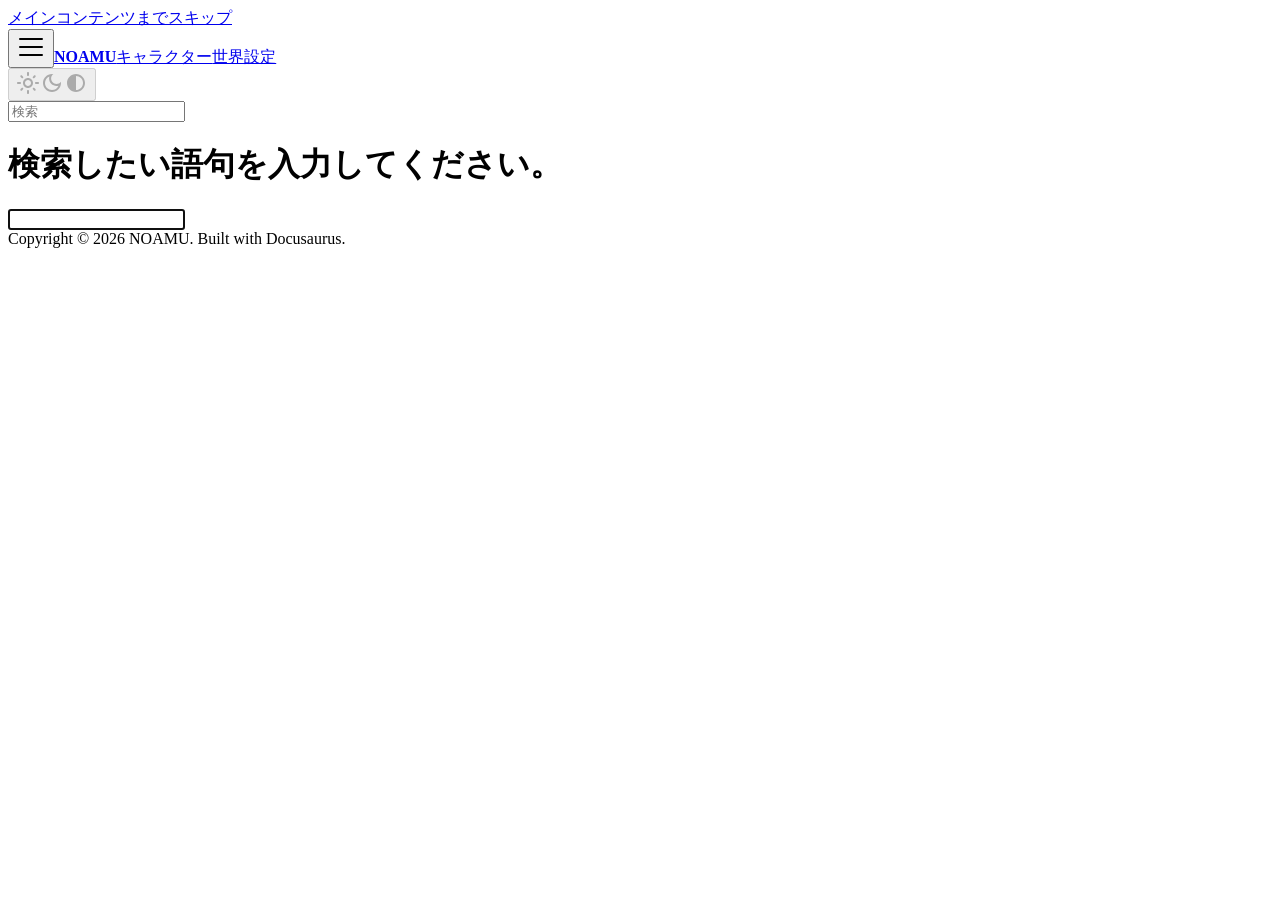
==== commit d109384e: "Deploy: up to ep6 (2026-03-19)" ====
--- a/search/index.html
+++ b/search/index.html
@@ -3,14 +3,14 @@
 <head>
 <meta charset="UTF-8">
 <meta name="generator" content="Docusaurus v3.9.2">
-<title data-rh="true">検索したい語句を入力してください。</title><meta data-rh="true" property="og:title" content="NOAMU"><meta data-rh="true" name="viewport" content="width=device-width,initial-scale=1"><meta data-rh="true" name="twitter:card" content="summary_large_image"><meta data-rh="true" property="og:url" content="https://example.com/search"><meta data-rh="true" property="og:locale" content="ja"><meta data-rh="true" name="docusaurus_locale" content="ja"><meta data-rh="true" name="docusaurus_tag" content="default"><meta data-rh="true" name="docsearch:language" content="ja"><meta data-rh="true" name="docsearch:docusaurus_tag" content="default"><meta data-rh="true" property="robots" content="noindex, follow"><link data-rh="true" rel="icon" href="/img/favicon.ico"><link data-rh="true" rel="canonical" href="https://example.com/search"><link data-rh="true" rel="alternate" href="https://example.com/search" hreflang="ja"><link data-rh="true" rel="alternate" href="https://example.com/search" hreflang="x-default"><link rel="stylesheet" href="/assets/css/styles.1c2c5ff8.css">
-<script src="/assets/js/runtime~main.006f4d40.js" defer="defer"></script>
-<script src="/assets/js/main.f2e5ec91.js" defer="defer"></script>
+<title data-rh="true">検索したい語句を入力してください。</title><meta data-rh="true" property="og:title" content="NOAMU"><meta data-rh="true" name="viewport" content="width=device-width,initial-scale=1"><meta data-rh="true" name="twitter:card" content="summary_large_image"><meta data-rh="true" property="og:url" content="https://example.com/noamu-docs/search"><meta data-rh="true" property="og:locale" content="ja"><meta data-rh="true" name="docusaurus_locale" content="ja"><meta data-rh="true" name="docusaurus_tag" content="default"><meta data-rh="true" name="docsearch:language" content="ja"><meta data-rh="true" name="docsearch:docusaurus_tag" content="default"><meta data-rh="true" property="robots" content="noindex, follow"><link data-rh="true" rel="icon" href="/noamu-docs/img/favicon.ico"><link data-rh="true" rel="canonical" href="https://example.com/noamu-docs/search"><link data-rh="true" rel="alternate" href="https://example.com/noamu-docs/search" hreflang="ja"><link data-rh="true" rel="alternate" href="https://example.com/noamu-docs/search" hreflang="x-default"><link rel="stylesheet" href="/noamu-docs/assets/css/styles.1c2c5ff8.css">
+<script src="/noamu-docs/assets/js/runtime~main.727d99de.js" defer="defer"></script>
+<script src="/noamu-docs/assets/js/main.23719256.js" defer="defer"></script>
 </head>
 <body class="navigation-with-keyboard">
 <svg style="display: none;"><defs>
 <symbol id="theme-svg-external-link" viewBox="0 0 24 24"><path fill="currentColor" d="M21 13v10h-21v-19h12v2h-10v15h17v-8h2zm3-12h-10.988l4.035 4-6.977 7.07 2.828 2.828 6.977-7.07 4.125 4.172v-11z"/></symbol>
 </defs></svg>
-<script>!function(){var t=function(){try{return new URLSearchParams(window.location.search).get("docusaurus-theme")}catch(t){}}()||function(){try{return window.localStorage.getItem("theme")}catch(t){}}();document.documentElement.setAttribute("data-theme",t||"light"),document.documentElement.setAttribute("data-theme-choice",t||"light")}(),function(){try{const c=new URLSearchParams(window.location.search).entries();for(var[t,e]of c)if(t.startsWith("docusaurus-data-")){var a=t.replace("docusaurus-data-","data-");document.documentElement.setAttribute(a,e)}}catch(t){}}()</script><div id="__docusaurus"><div role="region" aria-label="メインコンテンツまでスキップ"><a class="skipToContent_fXgn" href="#__docusaurus_skipToContent_fallback">メインコンテンツまでスキップ</a></div><nav aria-label="ナビゲーション" class="theme-layout-navbar navbar navbar--fixed-top"><div class="navbar__inner"><div class="theme-layout-navbar-left navbar__items"><button aria-label="ナビゲーションバーを開く" aria-expanded="false" class="navbar__toggle clean-btn" type="button"><svg width="30" height="30" viewBox="0 0 30 30" aria-hidden="true"><path stroke="currentColor" stroke-linecap="round" stroke-miterlimit="10" stroke-width="2" d="M4 7h22M4 15h22M4 23h22"></path></svg></button><a class="navbar__brand" href="/"><b class="navbar__title text--truncate">NOAMU</b></a><a class="navbar__item navbar__link" href="/docs/characters/nozaki-amu">キャラクター</a><a class="navbar__item navbar__link" href="/docs/world/creatures">世界設定</a></div><div class="theme-layout-navbar-right navbar__items navbar__items--right"><div class="toggle_vylO colorModeToggle_DEke"><button class="clean-btn toggleButton_gllP toggleButtonDisabled_aARS" type="button" disabled="" title="システムモード" aria-label="ダークモードを切り替える(現在はシステムモード)"><svg viewBox="0 0 24 24" width="24" height="24" aria-hidden="true" class="toggleIcon_g3eP lightToggleIcon_pyhR"><path fill="currentColor" d="M12,9c1.65,0,3,1.35,3,3s-1.35,3-3,3s-3-1.35-3-3S10.35,9,12,9 M12,7c-2.76,0-5,2.24-5,5s2.24,5,5,5s5-2.24,5-5 S14.76,7,12,7L12,7z M2,13l2,0c0.55,0,1-0.45,1-1s-0.45-1-1-1l-2,0c-0.55,0-1,0.45-1,1S1.45,13,2,13z M20,13l2,0c0.55,0,1-0.45,1-1 s-0.45-1-1-1l-2,0c-0.55,0-1,0.45-1,1S19.45,13,20,13z M11,2v2c0,0.55,0.45,1,1,1s1-0.45,1-1V2c0-0.55-0.45-1-1-1S11,1.45,11,2z M11,20v2c0,0.55,0.45,1,1,1s1-0.45,1-1v-2c0-0.55-0.45-1-1-1C11.45,19,11,19.45,11,20z M5.99,4.58c-0.39-0.39-1.03-0.39-1.41,0 c-0.39,0.39-0.39,1.03,0,1.41l1.06,1.06c0.39,0.39,1.03,0.39,1.41,0s0.39-1.03,0-1.41L5.99,4.58z M18.36,16.95 c-0.39-0.39-1.03-0.39-1.41,0c-0.39,0.39-0.39,1.03,0,1.41l1.06,1.06c0.39,0.39,1.03,0.39,1.41,0c0.39-0.39,0.39-1.03,0-1.41 L18.36,16.95z M19.42,5.99c0.39-0.39,0.39-1.03,0-1.41c-0.39-0.39-1.03-0.39-1.41,0l-1.06,1.06c-0.39,0.39-0.39,1.03,0,1.41 s1.03,0.39,1.41,0L19.42,5.99z M7.05,18.36c0.39-0.39,0.39-1.03,0-1.41c-0.39-0.39-1.03-0.39-1.41,0l-1.06,1.06 c-0.39,0.39-0.39,1.03,0,1.41s1.03,0.39,1.41,0L7.05,18.36z"></path></svg><svg viewBox="0 0 24 24" width="24" height="24" aria-hidden="true" class="toggleIcon_g3eP darkToggleIcon_wfgR"><path fill="currentColor" d="M9.37,5.51C9.19,6.15,9.1,6.82,9.1,7.5c0,4.08,3.32,7.4,7.4,7.4c0.68,0,1.35-0.09,1.99-0.27C17.45,17.19,14.93,19,12,19 c-3.86,0-7-3.14-7-7C5,9.07,6.81,6.55,9.37,5.51z M12,3c-4.97,0-9,4.03-9,9s4.03,9,9,9s9-4.03,9-9c0-0.46-0.04-0.92-0.1-1.36 c-0.98,1.37-2.58,2.26-4.4,2.26c-2.98,0-5.4-2.42-5.4-5.4c0-1.81,0.89-3.42,2.26-4.4C12.92,3.04,12.46,3,12,3L12,3z"></path></svg><svg viewBox="0 0 24 24" width="24" height="24" aria-hidden="true" class="toggleIcon_g3eP systemToggleIcon_QzmC"><path fill="currentColor" d="m12 21c4.971 0 9-4.029 9-9s-4.029-9-9-9-9 4.029-9 9 4.029 9 9 9zm4.95-13.95c1.313 1.313 2.05 3.093 2.05 4.95s-0.738 3.637-2.05 4.95c-1.313 1.313-3.093 2.05-4.95 2.05v-14c1.857 0 3.637 0.737 4.95 2.05z"></path></svg></button></div><div class="navbarSearchContainer_Bca1"><div class="navbar__search searchBarContainer_NW3z" dir="ltr"><input placeholder="検索" aria-label="Search" class="navbar__search-input searchInput_YFbd" value=""><div class="loadingRing_RJI3 searchBarLoadingRing_YnHq"><div></div><div></div><div></div><div></div></div></div></div></div></div><div role="presentation" class="navbar-sidebar__backdrop"></div></nav><div id="__docusaurus_skipToContent_fallback" class="theme-layout-main main-wrapper mainWrapper_z2l0"><div class="container margin-vert--lg"><h1>検索したい語句を入力してください。</h1><div class="row"><div class="col col--12"><input type="search" class="searchQueryInput_CFBF" aria-label="Search" autocomplete="off" autofocus="" name="q" value=""></div></div><section></section></div></div><footer class="theme-layout-footer footer footer--dark"><div class="container container-fluid"><div class="footer__bottom text--center"><div class="footer__copyright">Copyright © 2026 NOAMU. Built with Docusaurus.</div></div></div></footer></div>
+<script>!function(){var t=function(){try{return new URLSearchParams(window.location.search).get("docusaurus-theme")}catch(t){}}()||function(){try{return window.localStorage.getItem("theme")}catch(t){}}();document.documentElement.setAttribute("data-theme",t||"light"),document.documentElement.setAttribute("data-theme-choice",t||"light")}(),function(){try{const c=new URLSearchParams(window.location.search).entries();for(var[t,e]of c)if(t.startsWith("docusaurus-data-")){var a=t.replace("docusaurus-data-","data-");document.documentElement.setAttribute(a,e)}}catch(t){}}()</script><div id="__docusaurus"><div role="region" aria-label="メインコンテンツまでスキップ"><a class="skipToContent_fXgn" href="#__docusaurus_skipToContent_fallback">メインコンテンツまでスキップ</a></div><nav aria-label="ナビゲーション" class="theme-layout-navbar navbar navbar--fixed-top"><div class="navbar__inner"><div class="theme-layout-navbar-left navbar__items"><button aria-label="ナビゲーションバーを開く" aria-expanded="false" class="navbar__toggle clean-btn" type="button"><svg width="30" height="30" viewBox="0 0 30 30" aria-hidden="true"><path stroke="currentColor" stroke-linecap="round" stroke-miterlimit="10" stroke-width="2" d="M4 7h22M4 15h22M4 23h22"></path></svg></button><a class="navbar__brand" href="/noamu-docs/"><b class="navbar__title text--truncate">NOAMU</b></a><a class="navbar__item navbar__link" href="/noamu-docs/docs/characters/nozaki-amu">キャラクター</a><a class="navbar__item navbar__link" href="/noamu-docs/docs/world/creatures">世界設定</a></div><div class="theme-layout-navbar-right navbar__items navbar__items--right"><div class="toggle_vylO colorModeToggle_DEke"><button class="clean-btn toggleButton_gllP toggleButtonDisabled_aARS" type="button" disabled="" title="システムモード" aria-label="ダークモードを切り替える(現在はシステムモード)"><svg viewBox="0 0 24 24" width="24" height="24" aria-hidden="true" class="toggleIcon_g3eP lightToggleIcon_pyhR"><path fill="currentColor" d="M12,9c1.65,0,3,1.35,3,3s-1.35,3-3,3s-3-1.35-3-3S10.35,9,12,9 M12,7c-2.76,0-5,2.24-5,5s2.24,5,5,5s5-2.24,5-5 S14.76,7,12,7L12,7z M2,13l2,0c0.55,0,1-0.45,1-1s-0.45-1-1-1l-2,0c-0.55,0-1,0.45-1,1S1.45,13,2,13z M20,13l2,0c0.55,0,1-0.45,1-1 s-0.45-1-1-1l-2,0c-0.55,0-1,0.45-1,1S19.45,13,20,13z M11,2v2c0,0.55,0.45,1,1,1s1-0.45,1-1V2c0-0.55-0.45-1-1-1S11,1.45,11,2z M11,20v2c0,0.55,0.45,1,1,1s1-0.45,1-1v-2c0-0.55-0.45-1-1-1C11.45,19,11,19.45,11,20z M5.99,4.58c-0.39-0.39-1.03-0.39-1.41,0 c-0.39,0.39-0.39,1.03,0,1.41l1.06,1.06c0.39,0.39,1.03,0.39,1.41,0s0.39-1.03,0-1.41L5.99,4.58z M18.36,16.95 c-0.39-0.39-1.03-0.39-1.41,0c-0.39,0.39-0.39,1.03,0,1.41l1.06,1.06c0.39,0.39,1.03,0.39,1.41,0c0.39-0.39,0.39-1.03,0-1.41 L18.36,16.95z M19.42,5.99c0.39-0.39,0.39-1.03,0-1.41c-0.39-0.39-1.03-0.39-1.41,0l-1.06,1.06c-0.39,0.39-0.39,1.03,0,1.41 s1.03,0.39,1.41,0L19.42,5.99z M7.05,18.36c0.39-0.39,0.39-1.03,0-1.41c-0.39-0.39-1.03-0.39-1.41,0l-1.06,1.06 c-0.39,0.39-0.39,1.03,0,1.41s1.03,0.39,1.41,0L7.05,18.36z"></path></svg><svg viewBox="0 0 24 24" width="24" height="24" aria-hidden="true" class="toggleIcon_g3eP darkToggleIcon_wfgR"><path fill="currentColor" d="M9.37,5.51C9.19,6.15,9.1,6.82,9.1,7.5c0,4.08,3.32,7.4,7.4,7.4c0.68,0,1.35-0.09,1.99-0.27C17.45,17.19,14.93,19,12,19 c-3.86,0-7-3.14-7-7C5,9.07,6.81,6.55,9.37,5.51z M12,3c-4.97,0-9,4.03-9,9s4.03,9,9,9s9-4.03,9-9c0-0.46-0.04-0.92-0.1-1.36 c-0.98,1.37-2.58,2.26-4.4,2.26c-2.98,0-5.4-2.42-5.4-5.4c0-1.81,0.89-3.42,2.26-4.4C12.92,3.04,12.46,3,12,3L12,3z"></path></svg><svg viewBox="0 0 24 24" width="24" height="24" aria-hidden="true" class="toggleIcon_g3eP systemToggleIcon_QzmC"><path fill="currentColor" d="m12 21c4.971 0 9-4.029 9-9s-4.029-9-9-9-9 4.029-9 9 4.029 9 9 9zm4.95-13.95c1.313 1.313 2.05 3.093 2.05 4.95s-0.738 3.637-2.05 4.95c-1.313 1.313-3.093 2.05-4.95 2.05v-14c1.857 0 3.637 0.737 4.95 2.05z"></path></svg></button></div><div class="navbarSearchContainer_Bca1"><div class="navbar__search searchBarContainer_NW3z" dir="ltr"><input placeholder="検索" aria-label="Search" class="navbar__search-input searchInput_YFbd" value=""><div class="loadingRing_RJI3 searchBarLoadingRing_YnHq"><div></div><div></div><div></div><div></div></div></div></div></div></div><div role="presentation" class="navbar-sidebar__backdrop"></div></nav><div id="__docusaurus_skipToContent_fallback" class="theme-layout-main main-wrapper mainWrapper_z2l0"><div class="container margin-vert--lg"><h1>検索したい語句を入力してください。</h1><div class="row"><div class="col col--12"><input type="search" class="searchQueryInput_CFBF" aria-label="Search" autocomplete="off" autofocus="" name="q" value=""></div></div><section></section></div></div><footer class="theme-layout-footer footer footer--dark"><div class="container container-fluid"><div class="footer__bottom text--center"><div class="footer__copyright">Copyright © 2026 NOAMU. Built with Docusaurus.</div></div></div></footer></div>
 </body>
 </html>
